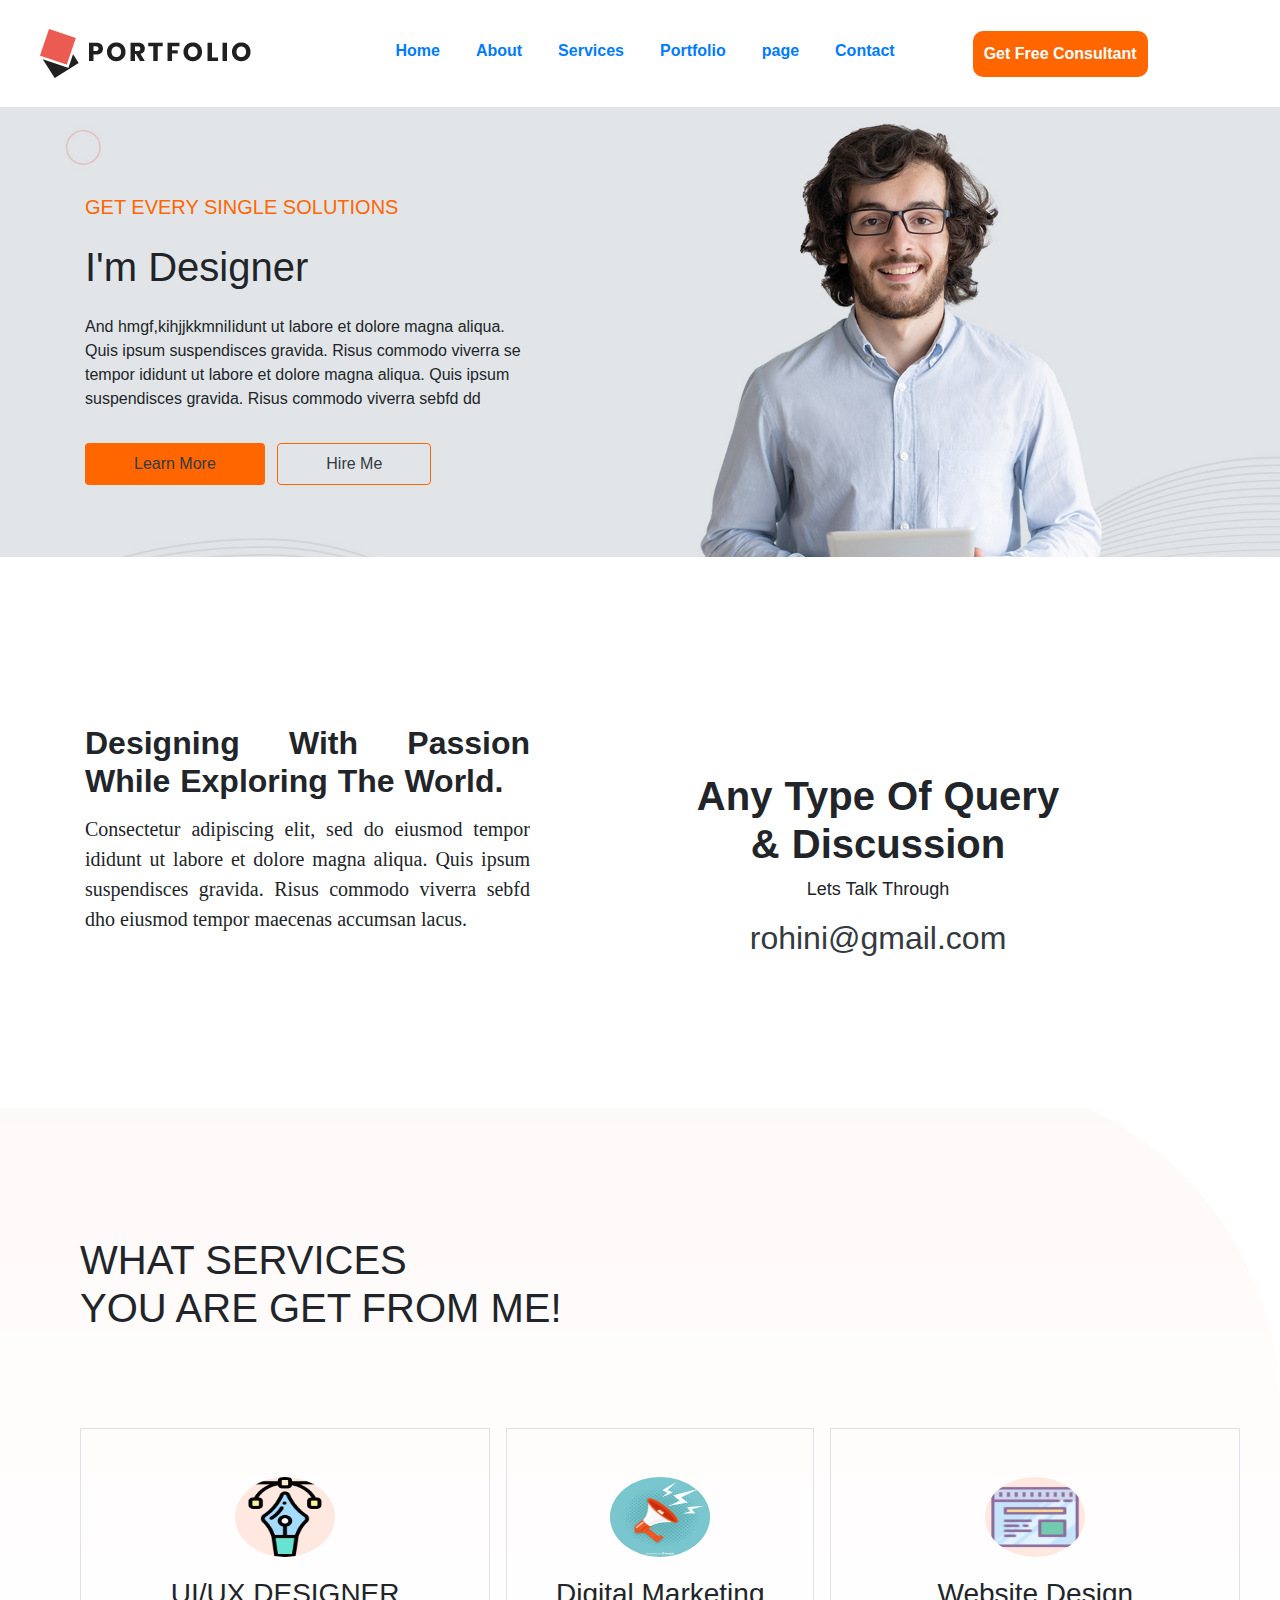
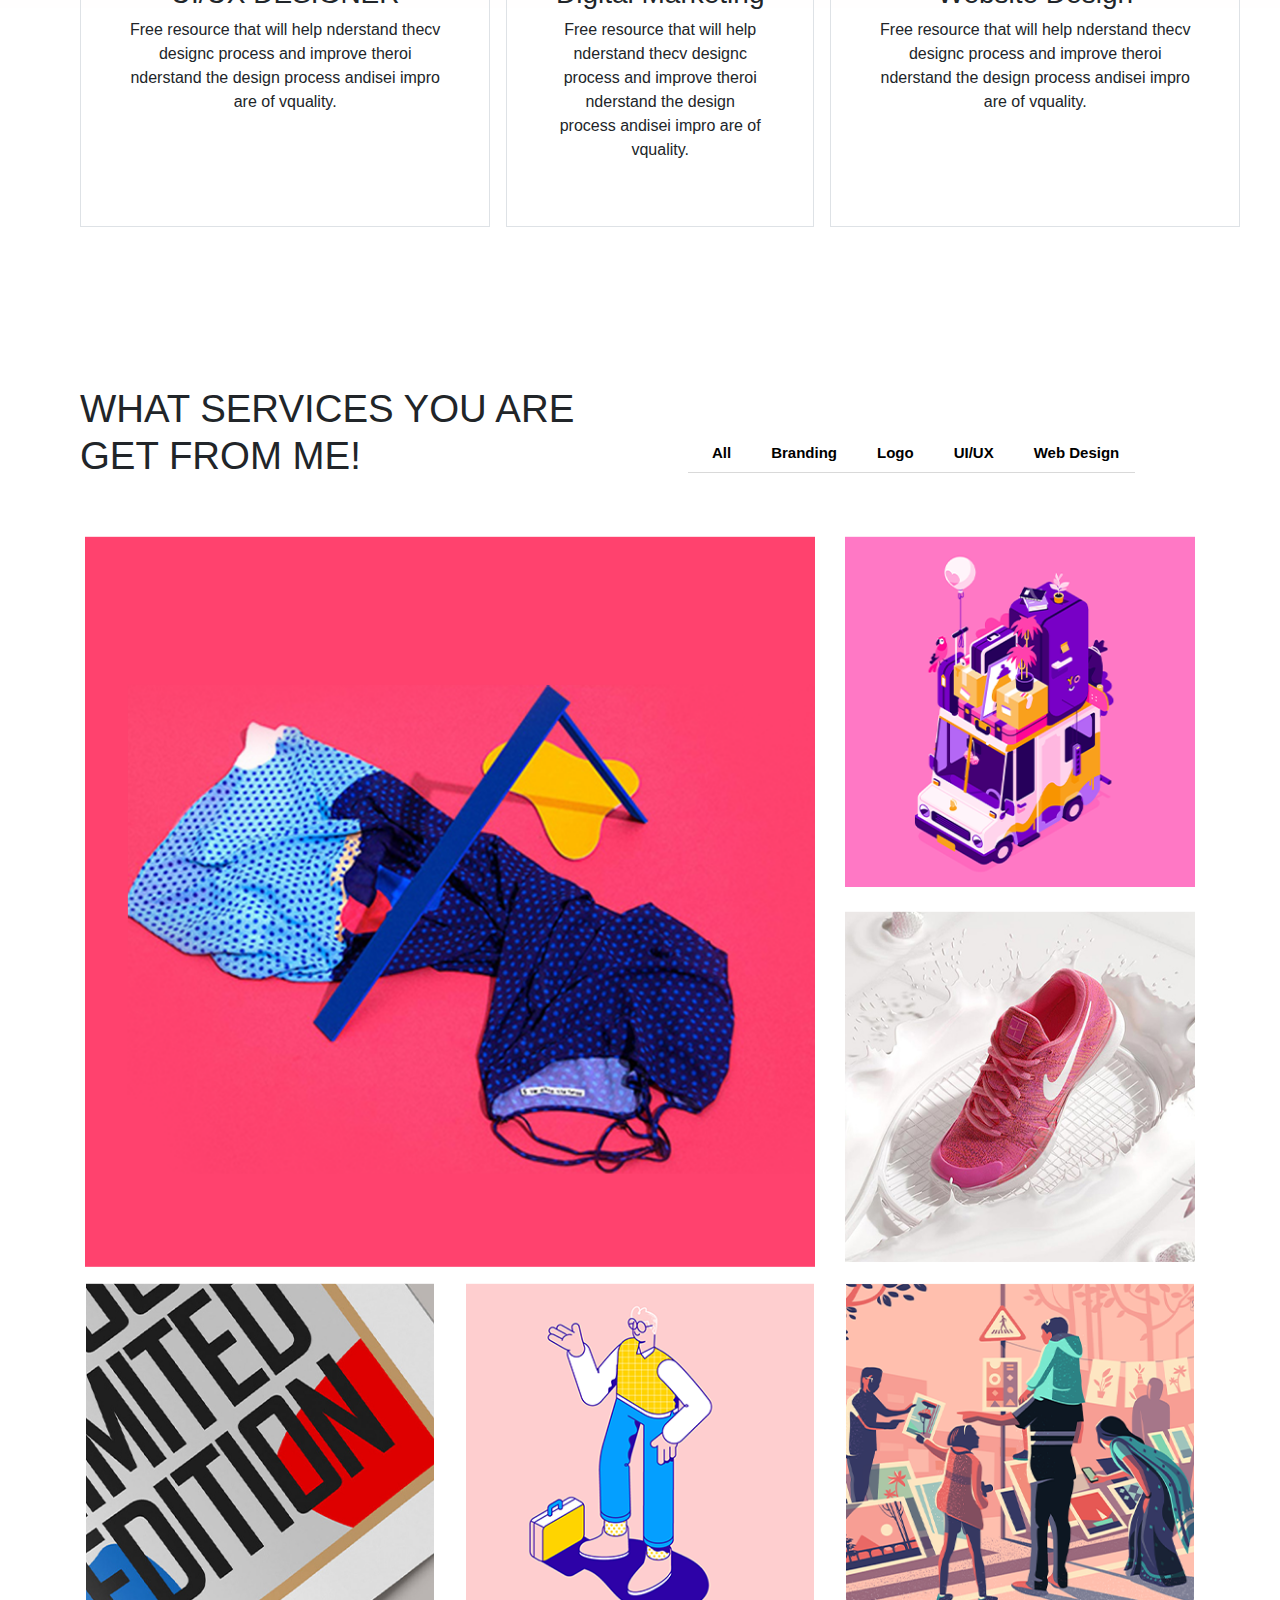
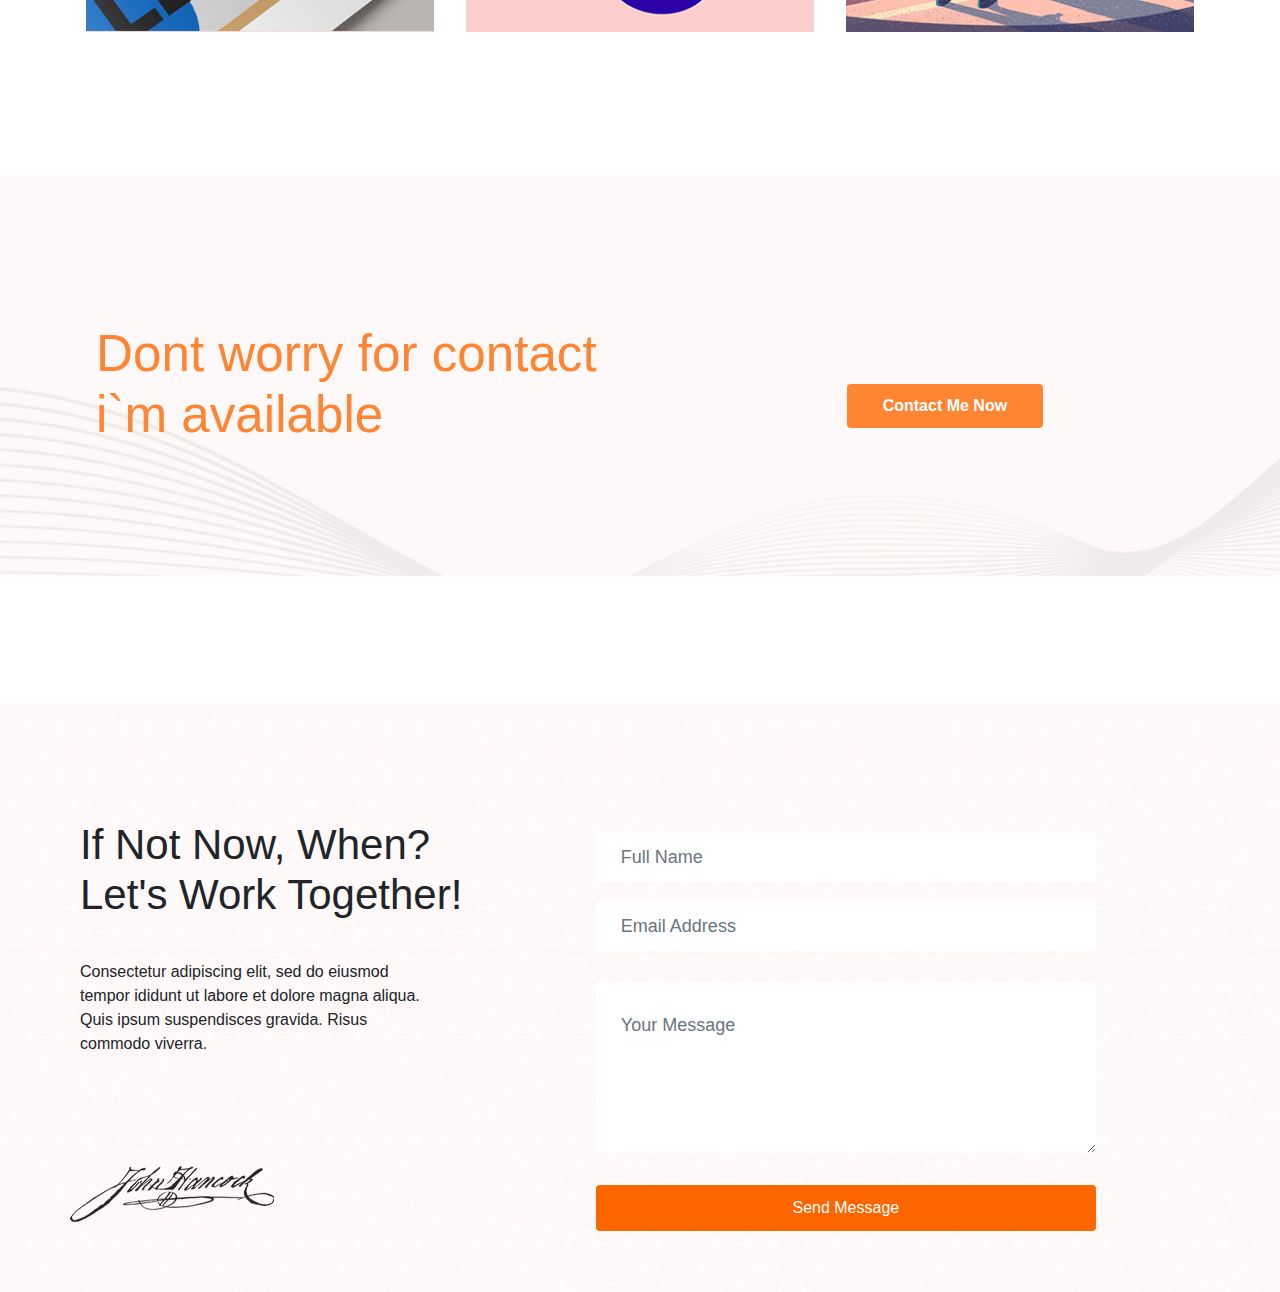
==== index.html @ 1566ff08 "Update index.html" ====
<!DOCTYPE html>
<html lang="en">
<head>
<title>My Template</title>
<link rel="shortcut icon" href="favicon.ico" sizes="32x32" type="image/x-icon" >
<link rel="stylesheet" type="text/css" href="css/home1.css">
<meta charset="utf-8">
  <meta name="viewport" content="width=device-width, initial-scale=1">
  <link rel="stylesheet" href="https://maxcdn.bootstrapcdn.com/bootstrap/4.5.0/css/bootstrap.min.css">
  <script src="https://ajax.googleapis.com/ajax/libs/jquery/3.5.1/jquery.min.js"></script>
  <script src="https://cdnjs.cloudflare.com/ajax/libs/popper.js/1.16.0/umd/popper.min.js"></script>
  <script src="https://maxcdn.bootstrapcdn.com/bootstrap/4.5.0/js/bootstrap.min.js"></script>
  
</head>
<body>

 <nav class="navbar navbar-expand-md ml-2 navbar-color" >
   <a class="navbar-brand" href="#">
    <img src="img/logo.png" class="img-fluid" ">
   </a>
   
  <button class="navbar-toggler ml-auto " type="button" data-toggle="collapse" data-target="#navbar">
        <span class="navbar-toggler-icon"></span>
  </button>
  <div class="collapse navbar-collapse justify-content-around" id="navbar">
    <ul class="navbar-nav ">
      <li class="nav-item">
         <a class="nav-link" href="index.html">Home</a>
      </li>
       <li class="nav-item">
         <a class="nav-link" href="about.html">About</a>
      </li>
       <li class="nav-item">
         <a class="nav-link" href="#">Services</a>
      </li>
       <li class="nav-item">
         <a class="nav-link" href="#">Portfolio</a>
      </li>
       <li class="nav-item dropdown">
         <a class="nav-link dropdown" id="data" data-toggle="dropdown" href="#">page</a>
         <div class="dropdown-menu" aria-labelledby="data2">
            <a class="dropdown-item" href="#">Blog</a>
            <a class="dropdown-item" href="#">Blog details</a>
            <a class="dropdown-item" href="#">Elements</a>
            <a class="dropdown-item" href="#">portfolio details</a>
           </div>
      </li>
       <li class="nav-item">
         <a class="nav-link" href="#">Contact</a>
      </li>
         <a href="#" class="btn" role="button" id="navbtn">Get Free Consultant</a>
    </ul>
  </div>
 </nav>



<div class="banner">
  <div class="container">
      <div class="row ">
       <div class="col-lg-5">
         <h5 class="mb-4 mt-4 text-animation">GET EVERY SINGLE SOLUTIONS</h5>
         <h1 class="mb-4 text-animation">I'm Designer</h1>
         <p class="text-animation">And hmgf,kihjjkkmniIidunt ut labore et dolore magna aliqua. Quis ipsum suspendisces gravida. Risus commodo viverra se tempor ididunt ut labore et dolore magna aliqua. Quis ipsum suspendisces gravida. Risus commodo viverra sebfd dd</p>
         <a href="#" class="btn text-dark animation-right pl-5 pr-5 pt-2 pb-2 mt-3"  id="button1">Learn More</a>
         <a href="#" class="btn  text-dark animation-left pl-5 pr-5 pt-2 pb-2 ml-2 mt-3" role="button" id="button2">Hire Me</a>
      </div>
     </div>
  </div>
</div>


<div class="container">
<div class="row imagenext">
 <div class="col-md-5 text-center "  id="row1right">
  <h2>Designing With Passion While  Exploring The World.</h2>
  <p>Consectetur adipiscing elit, sed do eiusmod tempor ididunt ut labore et dolore magna aliqua. Quis ipsum suspendisces gravida. Risus commodo viverra sebfd dho   eiusmod tempor maecenas accumsan lacus.<br><br>
  </p>
 </div>
 <div class="col-md-6 text-center ml-5 mt-5 " id="row2right">
 <h1 class="text-center">Any Type Of Query <br>& Discussion</h1>
 <p style="font-size:18px;">Lets Talk Through</p>
 <a href="#" style="text-decoration:none"> <h2 class="text-dark">rohini@gmail.com</h2></a>
 </div>
</div>
</div>


<div class="banner2">
<div class="row">
 <div class="col-md-12">
  <h1> WHAT SERVICES <br>YOU ARE GET FROM ME! </h1>
 </div>
</div>
<div class="row" id="element">
  <div class="col-lg-4 col-md-4 mt-4 p-5 ml-3 mt-2 elecol1 border text-center">
   <img src="vector.png" style="height:80px;width:100px;margin-bottom:20px;background-color:#ffe8df;border-radius:50%;">
   <h3>UI/UX DESIGNER</h3>
   <p>Free resource that will help nderstand thecv designc process and improve theroi nderstand the design process andisei impro are of vquality.</p>
  </div>
  <div class="col-lg-3 col-md-4 mt-4 p-5 ml-3 mt-2 elecol2 border  text-center">
    <img src="2334593.jpg" style="height:80px;width:100px;margin-bottom:20px;background-color:#ffe8df;border-radius:50%;">
   <h3>Digital Marketing</h3>
   <p>Free resource that will help nderstand thecv designc process and improve theroi nderstand the design process andisei impro are of vquality. </p>
  </div>
  <div class="col-lg-4 col-md-4 mt-4 p-5 ml-3 mt-2 elecol3 text-center  border">
    <img src="icons8-web-design-64.png" style="height:80px;width:100px;margin-bottom:20px;background-color:#ffe8df;border-radius:50%;">
    <h3>Website Design</h3>
    <p>Free resource that will help nderstand thecv designc process and improve theroi nderstand the design process andisei impro are of vquality.</p>
  </div>
 </div>



<div class="row" id="list">
 <div class="col-lg-6 col-md-12 col-sm-12 ">
  <h1 style="font-size:3vw"> WHAT SERVICES YOU ARE GET FROM ME! </h1>
 </div>
 <div class="col-lg-6 col-md-12 col-sm-12 text-center pl-5" id="list1">
  <ul class="nav"  role="tablist">
  <li class="nav-item navitem2">
    <a class="nav-link navlink2 active" data-toggle="tab" href="#all">All</a>
  </li>
  <li class="nav-item navitem2">
    <a class="nav-link navlink2" data-toggle="tab" href="#branding">Branding</a>
  </li>
  <li class="nav-item navitem2">
    <a class="nav-link navlink2" data-toggle="tab" href="#log">Logo</a>
  </li>
  <li class="nav-item navitem2">
    <a class="nav-link navlink2" data-toggle="tab" href="#uiux">UI/UX</a>
  </li>
  <li class="nav-item navitem2">
    <a class="nav-link navlink2" data-toggle="tab" href="#webdesign">Web Design</a>
  </li>
</ul>
 </div>
</div>


<!-- Tab panes -->

 <div class="tab-content" id="list2">
<!-- all ------>
    <div id="all" class="container tab-pane active"><br>
      <div class="row">
        <div class="col-md-8">
          <img src="img/services1.png" class="img-fluid" style="width:100%;">
        </div>
        <div class="col-md-4 ">
          <div class="row">
            <div class="col-md-12">
               <img class="img-fluid" src="img/services2.png" style="width:100%;">
            </div>
          </div>
         <div class="row mt-4">
           <div class="col-md-12">
             <img class="img-fluid" src="img/services3.png" style="width:100%;">
           </div>
         </div>
        </div>
       </div>
       <div class="row">
         <div class="col-md-4 p-3">
            <img class="img-fluid" src="img/services4.png" style="width:100%;">
         </div>
         <div class="col-md-4 p-3">
            <img class="img-fluid" src="img/services5.png" style="width:100%;">
         </div>
         <div class="col-md-4 p-3">
            <img class="img-fluid" src="img/services6.png" style="width:100%;">
         </div>
       </div>
    </div>
 <!----- branding ----->
  <div id="branding" class="container tab-pane fade"><br>
      <div class="row">
        <div class="col-md-8">
        <img src="img/services6.png" class="img-fluid" style="width:100%;">
        </div>
        <div class="col-md-4 ">
          <div class="row">
            <div class="col-md-12">
               <img class="img-fluid" src="img/services2.png" style="width:100%;">
            </div>
          </div>
         <div class="row mt-4">
           <div class="col-md-12">
             <img class="img-fluid" src="img/services3.png" style="width:100%;">
           </div>
         </div>
        </div>
       </div>
       <div class="row">
         <div class="col-md-4 p-3">
            <img class="img-fluid" src="img/services4.png" style="width:100%;">
         </div>
         <div class="col-md-4 p-3">
            <img class="img-fluid" src="img/services5.png" style="width:100%;">
         </div>
         <div class="col-md-4 p-3">
            <img class="img-fluid" src="img/services1.png" style="width:100%;">
         </div>
       </div>
    </div>
  <!----- logo ----->  
    <div id="log" class="container tab-pane fade"><br>
      <div class="row">
        <div class="col-md-8">
        <img src="img/services2.png" class="img-fluid" style="width:100%;">
        </div>
        <div class="col-md-4 ">
          <div class="row">
            <div class="col-md-12">
               <img class="img-fluid" src="img/services1.png" style="width:100%;">
            </div>
          </div>
         <div class="row mt-4">
           <div class="col-md-12">
             <img class="img-fluid" src="img/services3.png" style="width:100%;">
           </div>
         </div>
        </div>
       </div>
       <div class="row">
         <div class="col-md-4 p-3">
            <img class="img-fluid" src="img/services4.png" style="width:100%;">
         </div>
         <div class="col-md-4 p-3">
            <img class="img-fluid" src="img/services5.png" style="width:100%;">
         </div>
         <div class="col-md-4 p-3">
            <img class="img-fluid" src="img/services6.png" style="width:100%;">
         </div>
       </div>
    </div>
  <!----- ui/ux ----->  
    <div id="uiux" class="container tab-pane fade"><br>
      <div class="row">
        <div class="col-md-8">
        <img src="img/services4.png" class="img-fluid" style="width:100%;">
        </div>
        <div class="col-md-4 ">
          <div class="row">
            <div class="col-md-12">
               <img class="img-fluid" src="img/services2.png" style="width:100%;">
            </div>
          </div>
         <div class="row mt-4">
           <div class="col-md-12">
             <img class="img-fluid" src="img/services3.png" style="width:100%;">
           </div>
         </div>
        </div>
       </div>
       <div class="row">
         <div class="col-md-4 p-3">
            <img class="img-fluid" src="img/services1.png" style="width:100%;">
         </div>
         <div class="col-md-4 p-3">
            <img class="img-fluid" src="img/services5.png" style="width:100%;">
         </div>
         <div class="col-md-4 p-3">
            <img class="img-fluid" src="img/services6.png" style="width:100%;">
         </div>
       </div>
    </div>       
  <!-------- web design --------->
    <div id="webdesign" class="container tab-pane fade"><br>
      <div class="row">
        <div class="col-md-8">
        <img src="img/services2.png" class="img-fluid" style="width:100%;">
        </div>
        <div class="col-md-4 ">
          <div class="row">
            <div class="col-md-12">
               <img class="img-fluid" src="img/services1.png" style="width:100%;">
            </div>
          </div>
         <div class="row mt-4">
           <div class="col-md-12">
             <img class="img-fluid" src="img/services3.png" style="width:100%;">
           </div>
         </div>
        </div>
       </div>
       <div class="row">
         <div class="col-md-4 p-3">
            <img class="img-fluid" src="img/services4.png" style="width:100%;">
         </div>
         <div class="col-md-4 p-3">
            <img class="img-fluid" src="img/services5.png" style="width:100%;">
         </div>
         <div class="col-md-4 p-3">
            <img class="img-fluid" src="img/services6.png" style="width:100%;">
         </div>
       </div>
    </div>
</div>

<!---------- banner3 ------>
<div class="banner3">
 <div class="row">
  <div class="col-md-6 ml-3">
    <h1 style="font-size:4vw" id="banner3text">Dont worry for contact i`m available</h1>
  </div>
  <div class="col-md-5 ml-3 text-center" >
   <a href="#" class="btn" id="banner3button">Contact Me Now</a>
 </div>
</div>
</div>

 

<!---------- banner4 ------>
<div class="banner4 img-fluid">
 <div class="row">
   <div class="col-xl-5 col-lg-6 col-md-6 col1 ">
     <h1>If Not Now, When? Let's Work Together!</h1>
     <p>Consectetur adipiscing elit, sed do eiusmod tempor ididunt ut labore et dolore magna aliqua. Quis ipsum suspendisces gravida. Risus commodo viverra.</p>
     <img src="img/sin.png">
   </div>
   <div class="col-xl-6 col-lg-4 col-md-4 col2">
        <input type="text" class="form-control shadow-none" placeholder="Full Name">
        <input type="text" class="form-control shadow-none" placeholder="Email Address">
        <textarea class="form-control shadow-none" rows="5" placeholder="Your Message" id="comment"></textarea>
        <a href="#" class="btn">Send Message</a>
        
   </div>
 </div>
</div>








</body>
</html>
---- css/home1.css ----
body, html {
  height: 100%;
  margin: 0;
  font-family:"Rubik",sans-serif;
}

#logo
{
 color:#000a2d;
 font-size:25px;
}
nav.navbar.navbar-expand-md.ml-2.navbar-color {
    padding: 1.5rem 2rem ;
}
.navbar-item a
{
  color:#000a2d;
  font-size:16px; 
}
.navbar-item a:hover
{

 color:red;
 font-size:18px;
}
.custom-toggler.navbar-toggler 
{ 
  border-color: #ff9900; 
} 

          

.navbar-item:hover .dropdown-menu
{ 
 display:block;
}
.navbar-nav li
{
 margin-left:20px;
 font-weight:bold;
}
#navbtn
{
 background-color:#ff6600;
 margin-left:70px;
 color:white;
 font-weight:bold;
 border-radius:10px;
 padding:10px;
}
#imgcenter
{
 width:100%;
 height:380px;
}
@media  screen and (max-width:1200px)
{
#navbtn
{
 display:none;
}
}


.banner 
{
  background-image:url("../img/h1_hero.jpg");
  height: 450px;
  background-position: center;
  background-size: cover;
  position: relative;
  padding-top:5%;
  
}

.text-animation {
  position:relative;
  animation-name: animation;
  animation-duration: 1s;
 
}
.banner h5
{
 color:#ff6600;
 font-weight:light;
}
@keyframes animation { 
  from{ bottom:-150px; opacity:0 } 
  to{ bottom:0; opacity:1 }
}
.animation-right
{
 position:relative;
 animation-name:right;
 animation-duration:1s;
}
@keyframes right { 
  from{ left:-150px; opacity:0 } 
  to{ left:0; opacity:1 }
}
.animation-left
{
 
 position:relative;
 animation-name:left;
 animation-duration:1s;
}
@keyframes left
{
 from{ right:-150px; opacity:0 } 
  to{ right:0; opacity:1 }
}
#button1
{
 background-color:#ff6600;
}
#button2
{ 
 border:1px solid #ff6600;
 z-index:1;
}
#button2:before
{
 content:"";
 position:absolute;
 right:0;
 top:0;
 background-color:#ff6600;
 height:100%;
 width:0px;
 z-index:-1;
 transition:.1s linear;
}
#button2:hover::before
{
 width:100%;
}
.imagenext
{
  margin-top:15%;
}
#row1right h2
{
 font-weight:700;
 text-align: justify;
 word-spacing:1px;
 
}
#row1right p
{
 margin-top:3%;
 font-family:"Rufina",serif;
 font-weight:lighter;
 text-align: justify;
 font-size:20px;
}
#row2right h1
{
 
 font-weight:bold;
 text-align: justify;
 word-spacing:1px;
}
.banner2
{
  background-image:url(../img/shape1.png);
  background-repeat:no-repeat;
  height:500px;
  margin-top:10%; 
  padding-top:5%;
  position:relative;
  background-position:center;
  background-size:cover;

}
@media  screen and (max-width:760px)
{
#feedbacktext
{
 font-size:2rem;
}
}
.banner2 h1
{
 margin-top:5%;
 margin-left:80px;
 }

#element
{
  margin-top:5%;
  margin-left:5%;
}
.elecol1,.elecol2,.elecol3
{
 z-index:1;
 transition:.1s ease-in;
}
.elecol1:before,.elecol2:before,.elecol3:before
{
 content:"";
 position:absolute;
 height:0px;
 width:100%;
 z-index:-1;
 left:0;
 bottom:0;
 background-color:#ffe8df;
 transition:.3s ease-in;
}
.elecol1:hover:before,.elecol2:hover:before,.elecol3:hover:before
{
 height:100%;
}
#list
{
 margin-top:10%;
}
#list h1
{
 margin-left:80px;
}
#list1
{
 margin-top:6%;
}
#list2
{
 margin-top:2%;
}
.navitem2
{
 border-bottom:1px solid #d9d9d9;
}
@media screen and (max-width:990)
{
 .navitem2
 {
   margin-left:3%;
 }
}
.navlink2
{
 color:black;
 font-weight:bold;
 font-size:15px;
 text-decoration:none;
 margin-left:8px;
}
.navlink2:hover
{
 border-bottom:3px solid red;
}
.banner3
{
 background-image:url(../img/section_bg02.jpg);
 width:100%;
 height:400px;
 background-position:center;
 background-size:cover;
 background-repeat:no-repeat; 
 margin-top:10%;
 padding-top:9%;
}
#banner3text
{
 color:#ff8533;
}
#banner3button
{
  color:white;
  font-weight:bold;
  padding:9px 35px;
  background-color:#ff8533;
  margin-top:18%;
}
.banner4
{
 background-image:url(../img/section_bg04.jpg);
 width:100%;
 height:700px;
 background-position:center;
 background-size:cover;
 background-repeat:no-repeat; 
 margin-top:10%;
 padding-top:7%;

}
.banner4 h1
{
 font-size:42px;
}
.banner4 p
{
 margin:40px 80px;
}
.banner4 img
{
 margin:70px 70px;
}
.col2
{
  margin:20px 50px;
}
input[type=text] {
  border: none;
  background-color: none;
  outline: 0;
  font-size: 18px;
  width: 500px;
  height: 50px;
  margin-top:3%;
  padding-left:25px;
}

#comment 
{ 
    border: none; 
    border-color:none; 
    outline:0;
    margin-top:5%; 
    font-size:18px; 
    padding-top:30px;
    padding-left:25px;  
    width: 500px;    
}
.col2 a
{
 margin-top:5%;
 background-color:#ff6600;
 padding:10px 30px;
 width:500px;
 color: #ffffff;
}
@media screen and (max-width:1194px) 
{
 input[type=text] 
 {
  width: 350px;   
 }
 #comment 
  { 
    width: 350px;    
  }
  .col2 a
  {
   width: 350px;    
  }

}
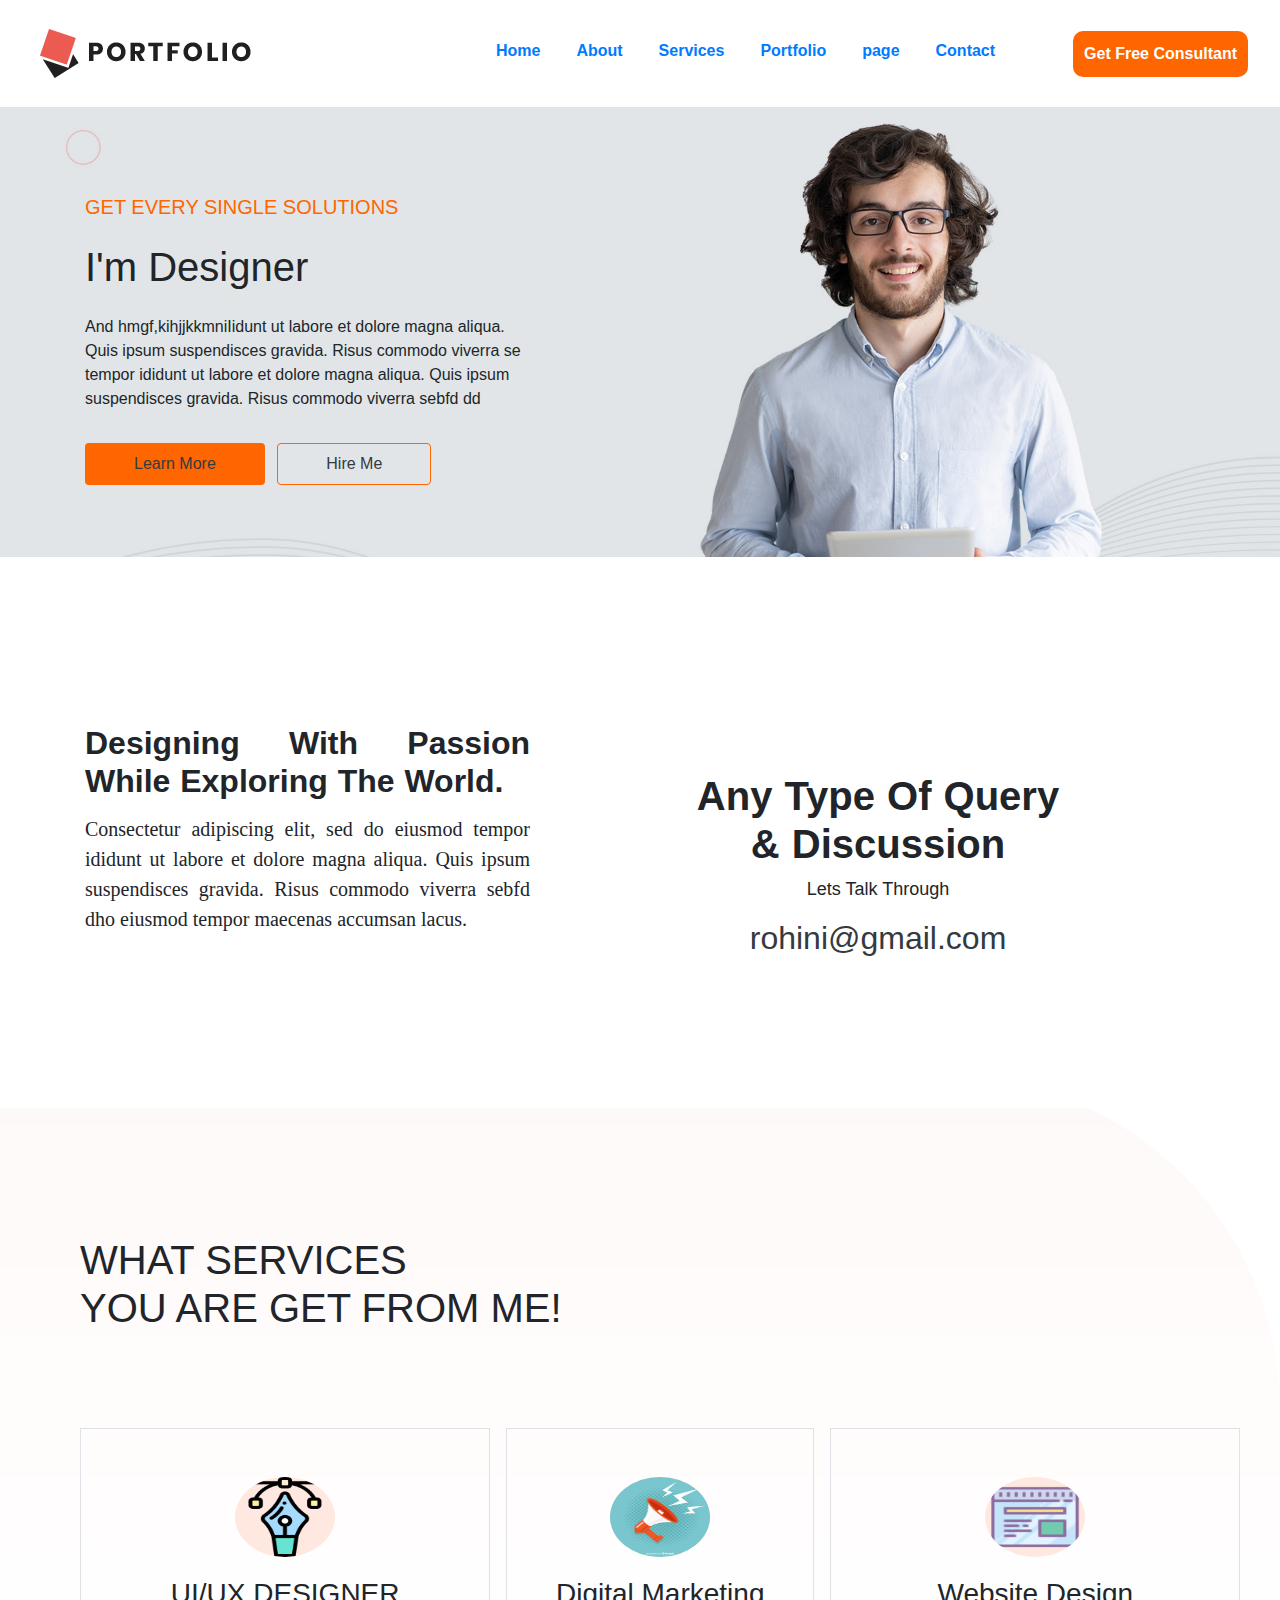
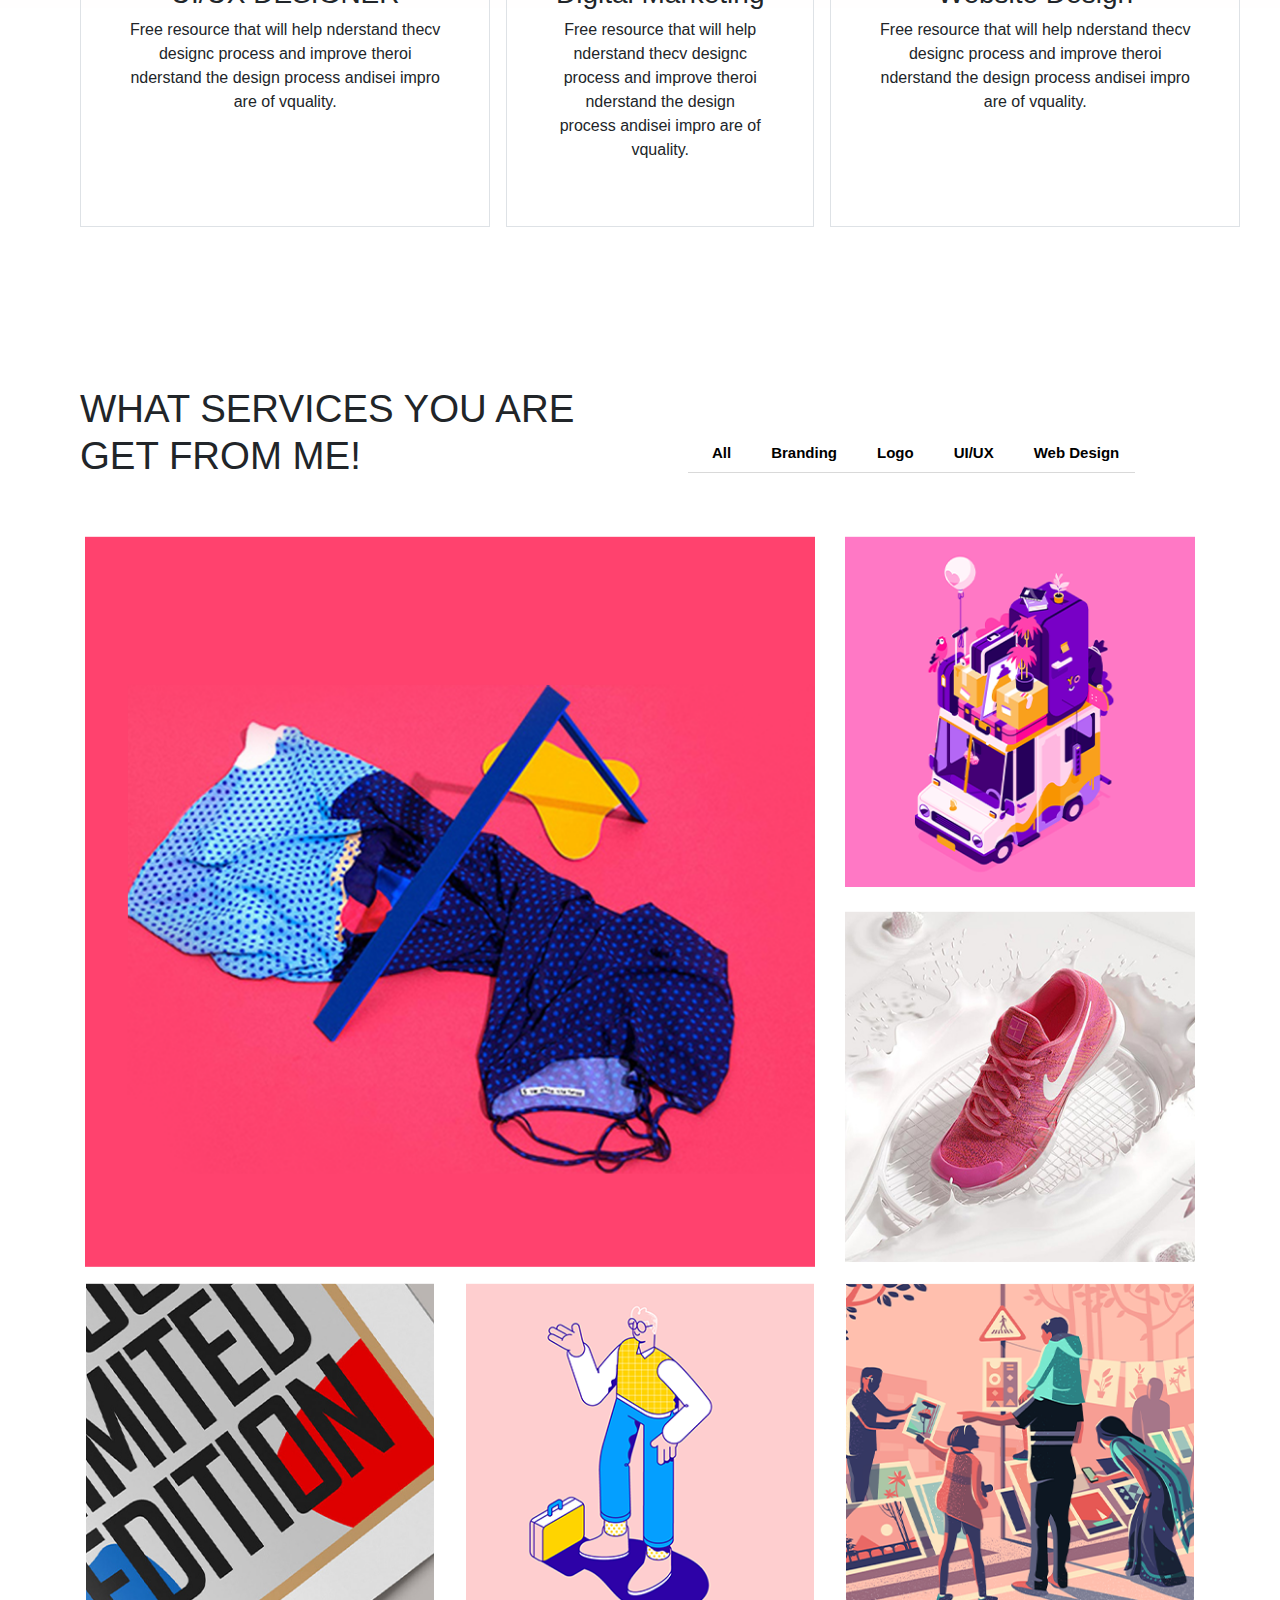
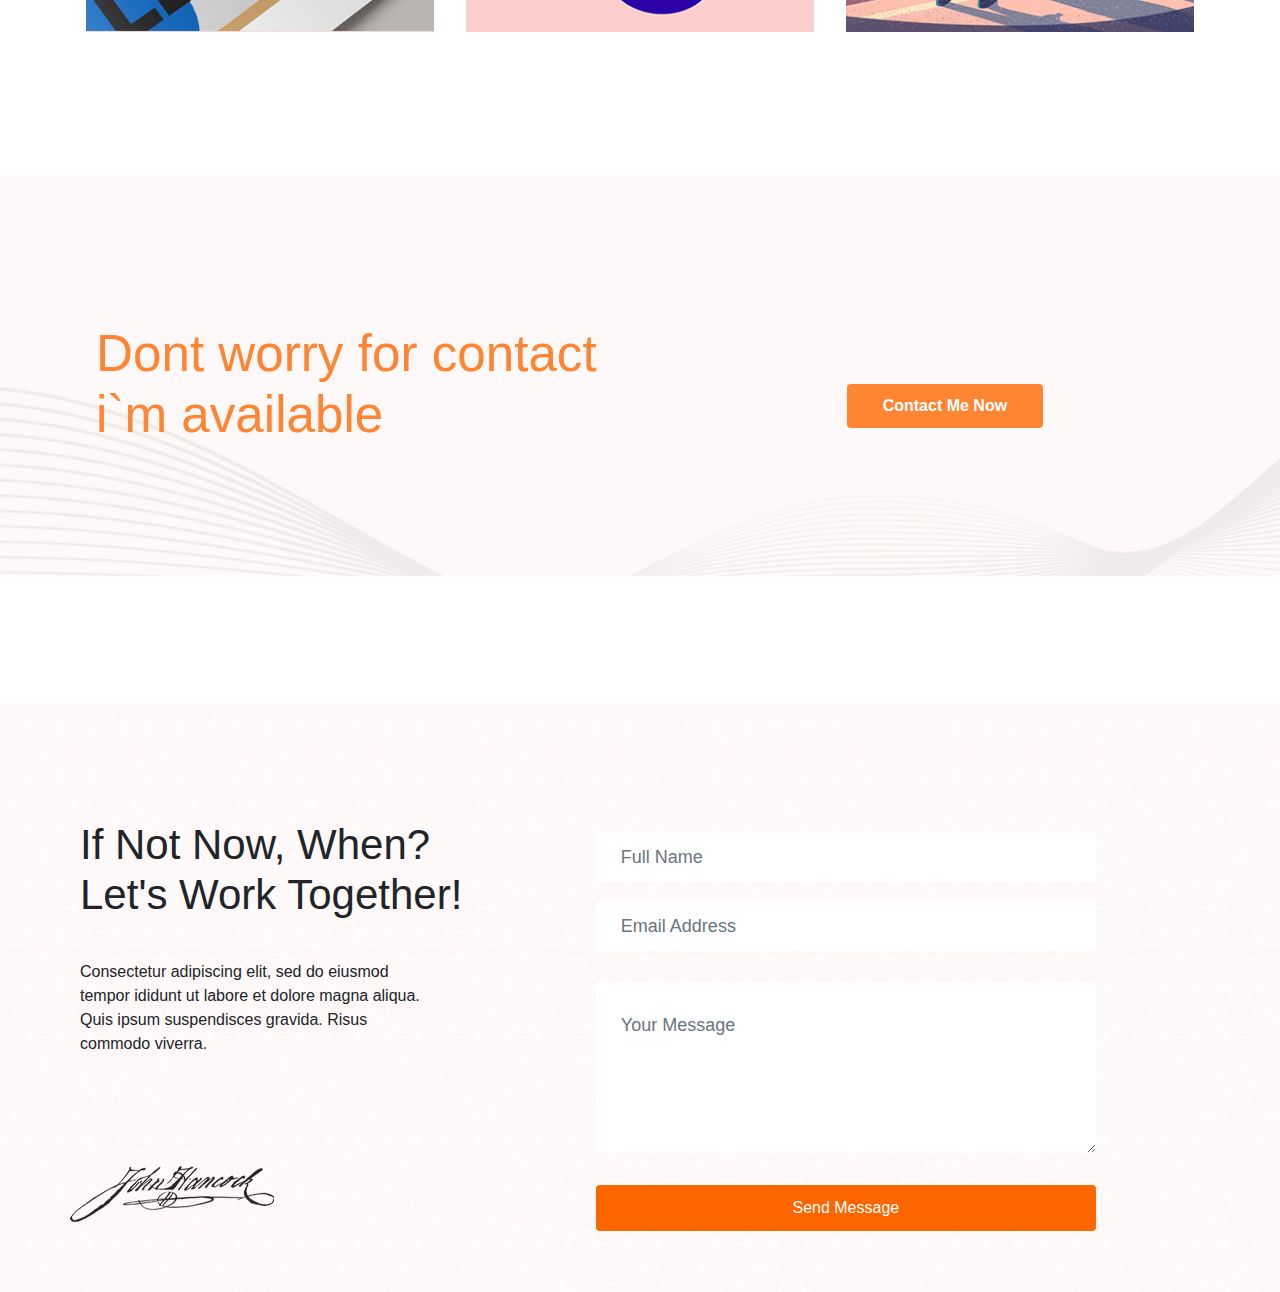
==== commit cb94518b: "Update index.html" ====
--- a/index.html
+++ b/index.html
@@ -16,13 +16,13 @@
 
  <nav class="navbar navbar-expand-md ml-2 navbar-color" >
    <a class="navbar-brand" href="#">
-    <img src="img/logo.png" class="img-fluid" ">
+    <img src="img/logo.png" class="img-fluid" >
    </a>
    
   <button class="navbar-toggler ml-auto " type="button" data-toggle="collapse" data-target="#navbar">
         <span class="navbar-toggler-icon"></span>
   </button>
-  <div class="collapse navbar-collapse justify-content-around" id="navbar">
+  <div class="collapse navbar-collapse justify-content-end" id="navbar">
     <ul class="navbar-nav ">
       <li class="nav-item">
          <a class="nav-link" href="index.html">Home</a>
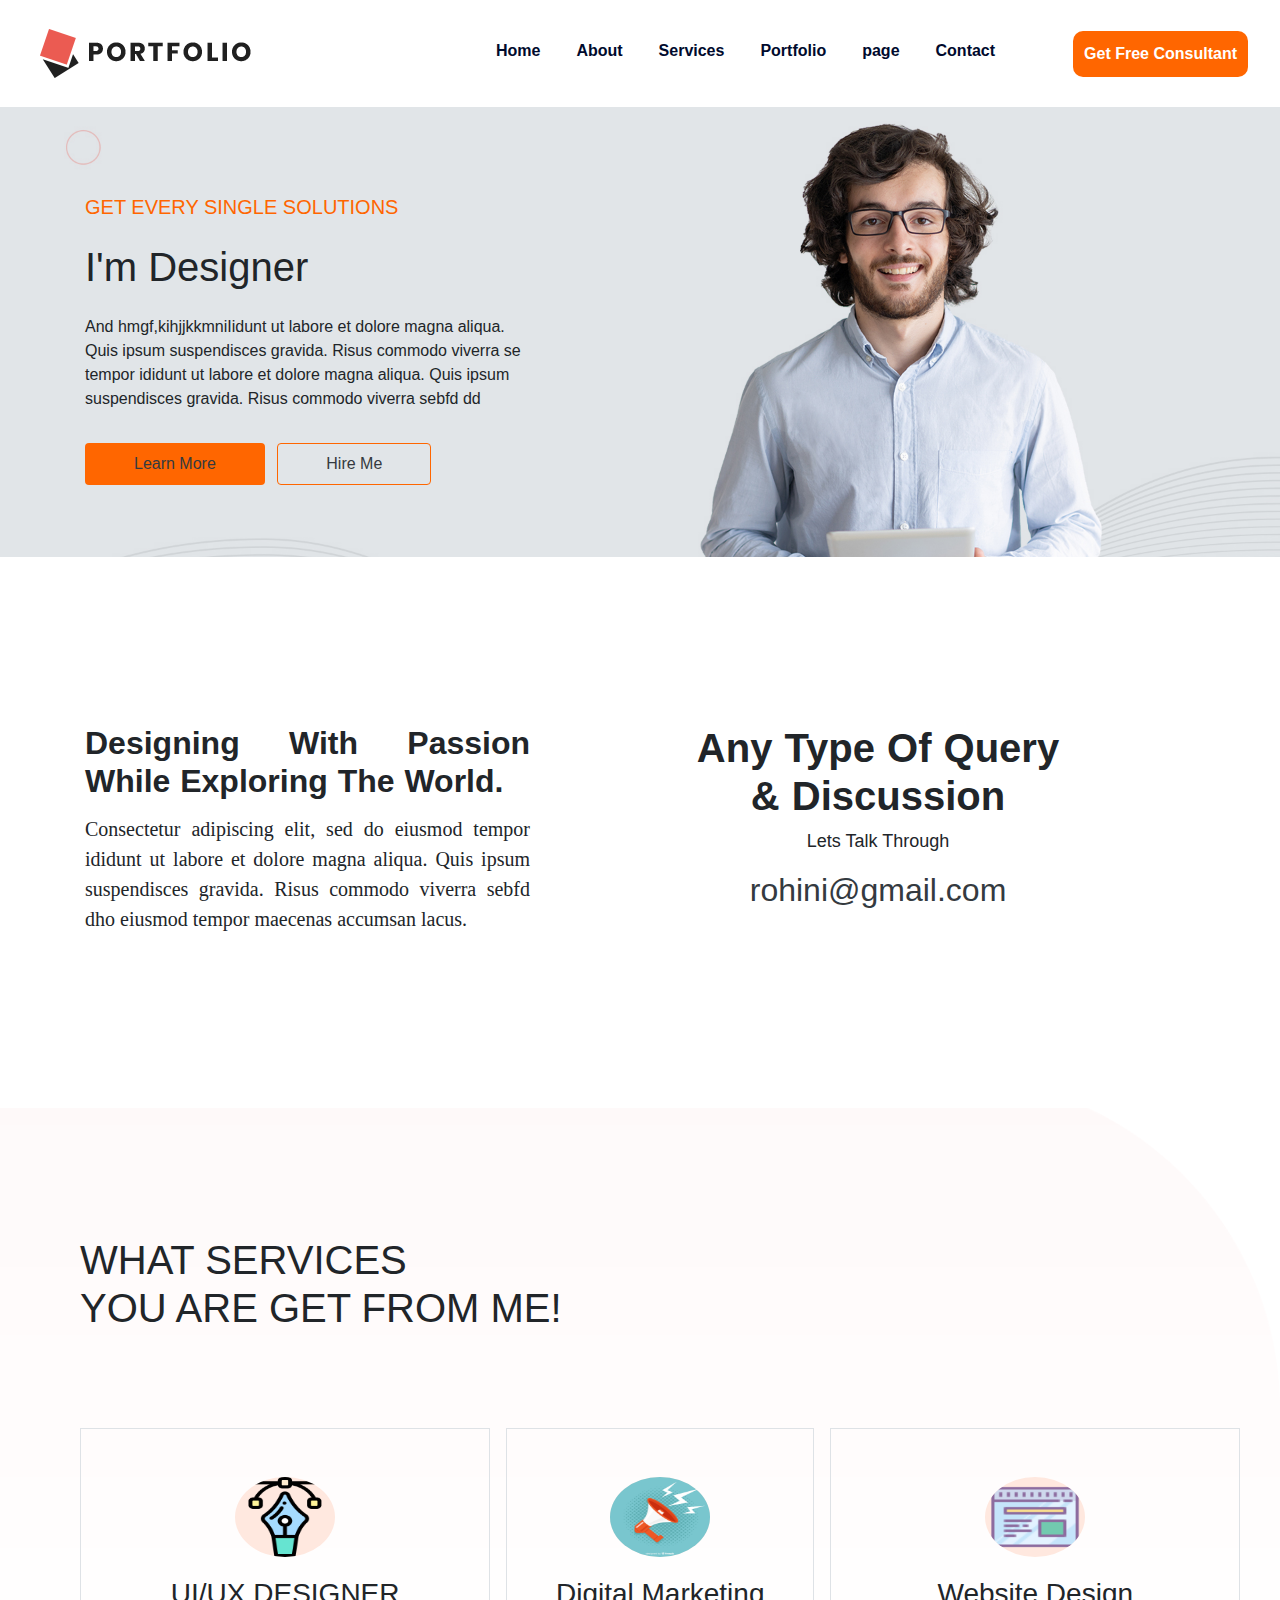
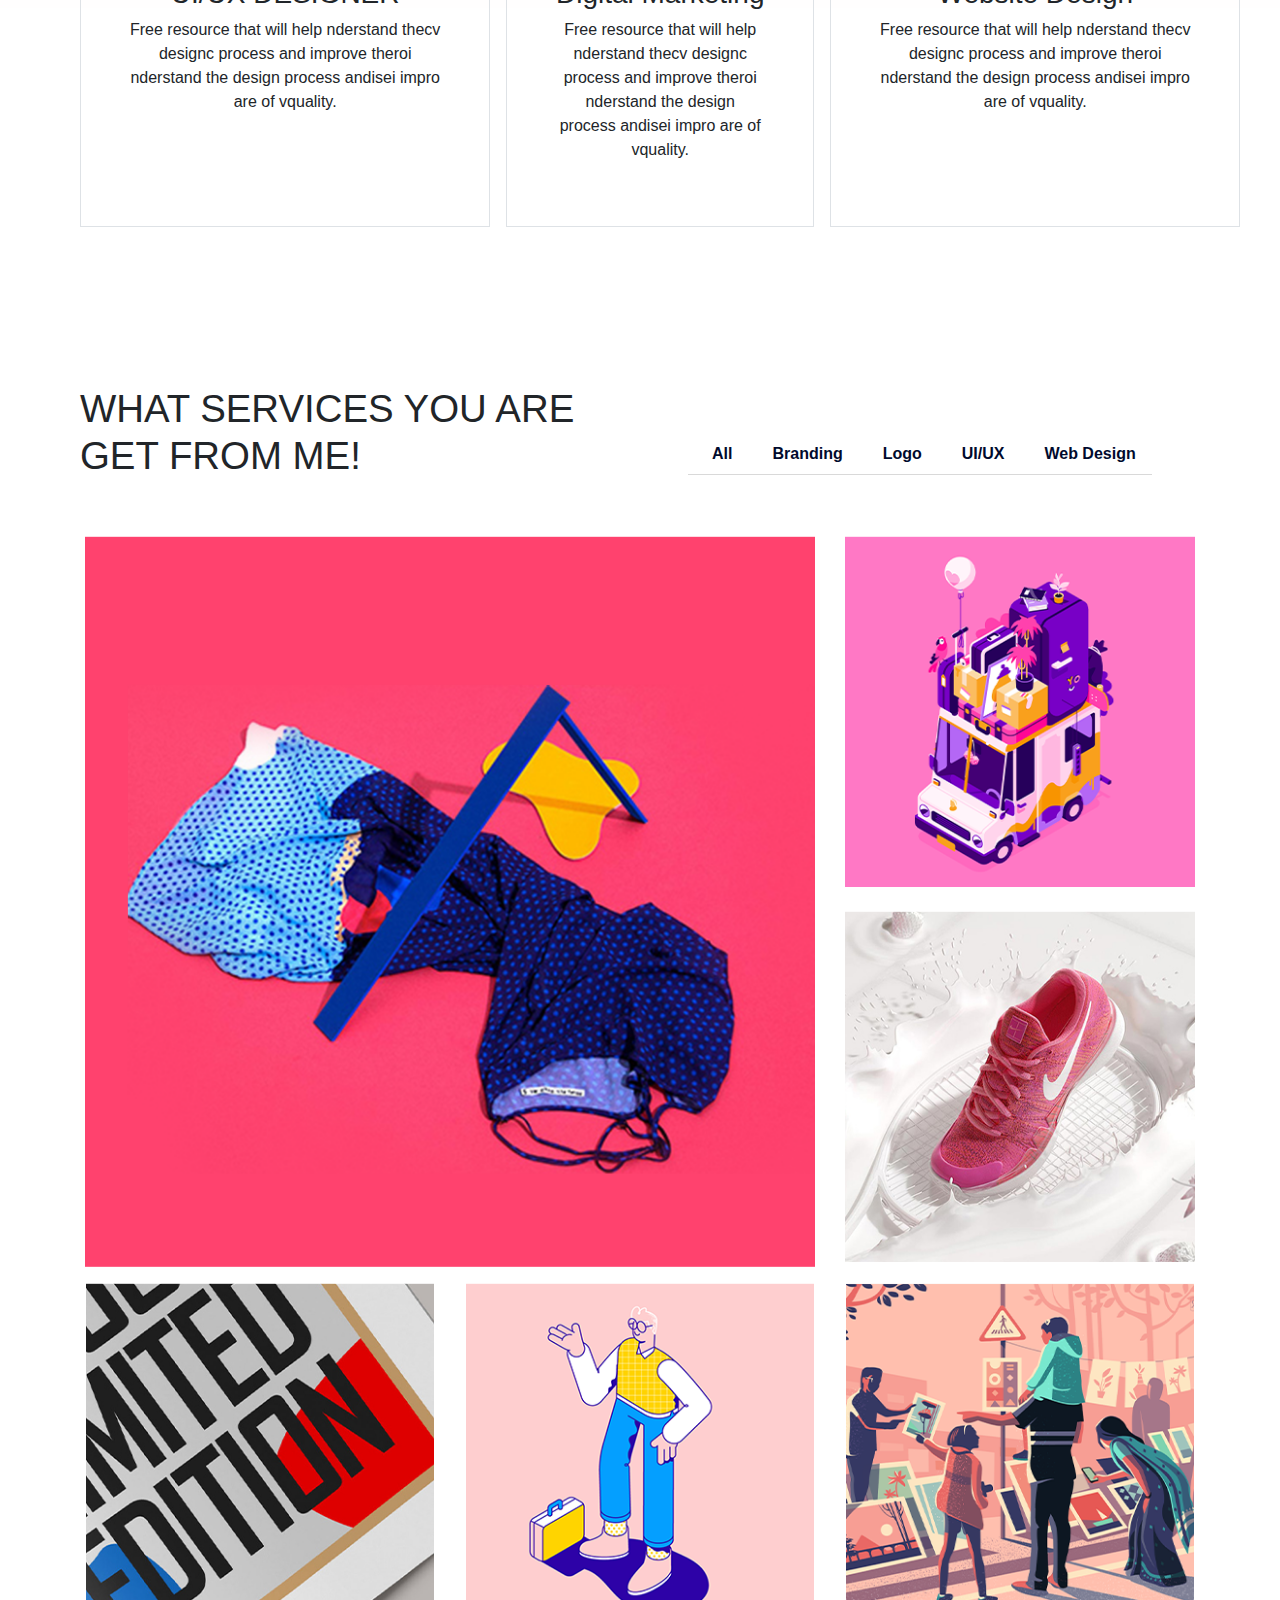
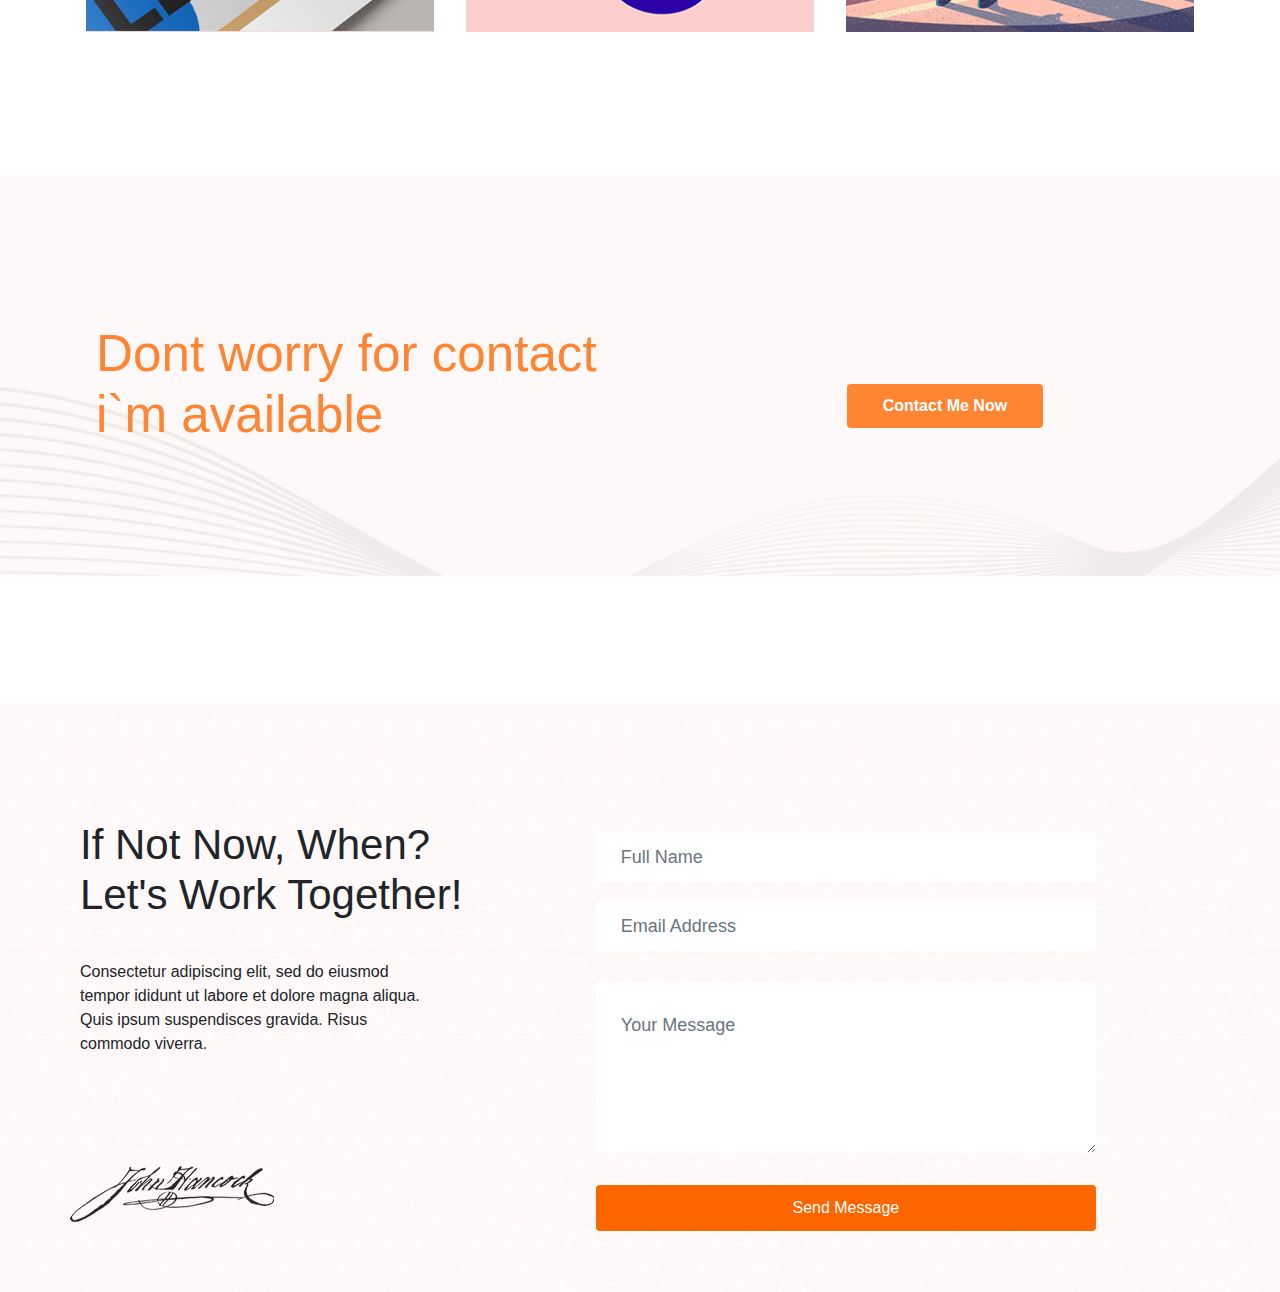
==== commit e18fa37c: "Update index.html" ====
--- a/index.html
+++ b/index.html
@@ -77,10 +77,10 @@
   <p>Consectetur adipiscing elit, sed do eiusmod tempor ididunt ut labore et dolore magna aliqua. Quis ipsum suspendisces gravida. Risus commodo viverra sebfd dho   eiusmod tempor maecenas accumsan lacus.<br><br>
   </p>
  </div>
- <div class="col-md-6 text-center ml-5 mt-5 " id="row2right">
+ <div class="col-md-6 text-center ml-5  " id="row2right">
  <h1 class="text-center">Any Type Of Query <br>& Discussion</h1>
  <p style="font-size:18px;">Lets Talk Through</p>
- <a href="#" style="text-decoration:none"> <h2 class="text-dark">rohini@gmail.com</h2></a>
+ <a href="#" > <h2 class="text-dark">rohini@gmail.com</h2></a>
  </div>
 </div>
 </div>
--- a/css/home1.css
+++ b/css/home1.css
@@ -12,12 +12,12 @@
 nav.navbar.navbar-expand-md.ml-2.navbar-color {
     padding: 1.5rem 2rem ;
 }
-.navbar-item a
+.nav-item a
 {
   color:#000a2d;
   font-size:16px; 
 }
-.navbar-item a:hover
+.nav-item a:hover
 {
 
  color:red;
@@ -30,7 +30,7 @@
 
           
 
-.navbar-item:hover .dropdown-menu
+.nav-item:hover .dropdown-menu
 { 
  display:block;
 }
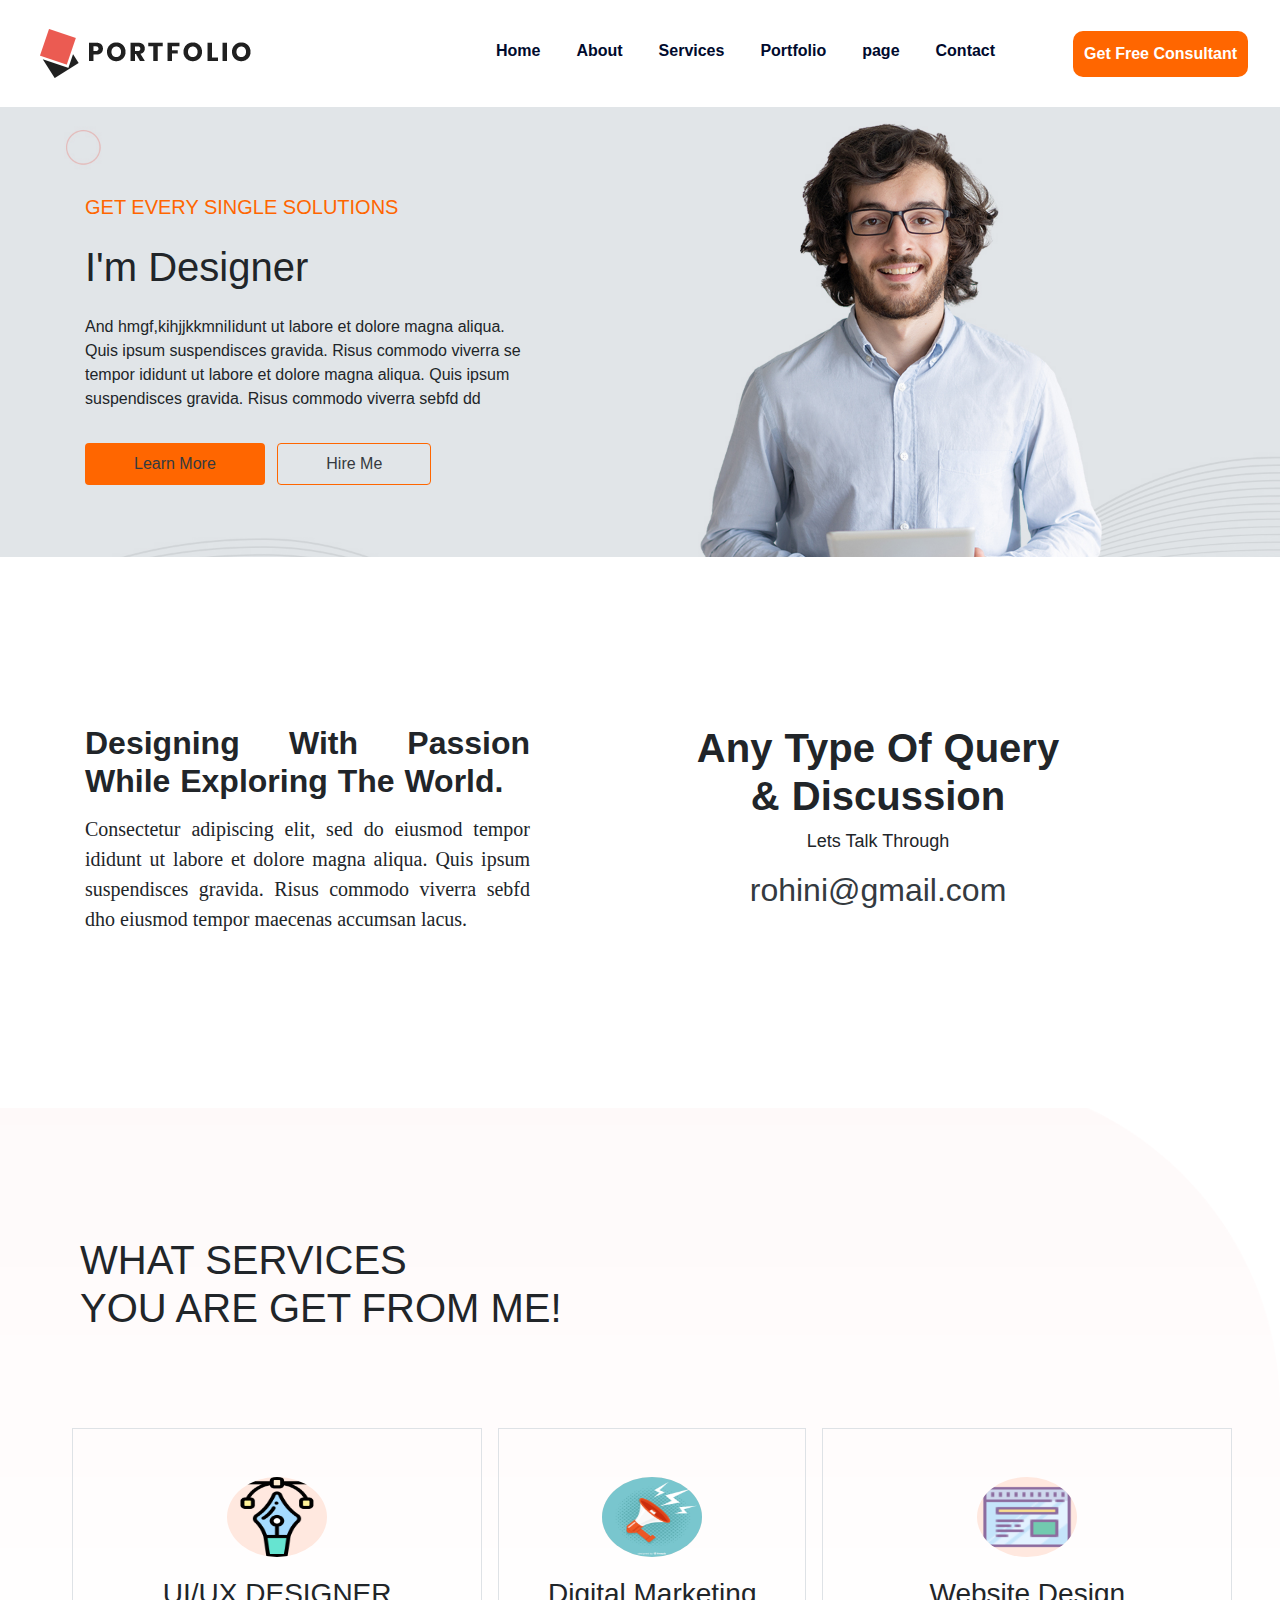
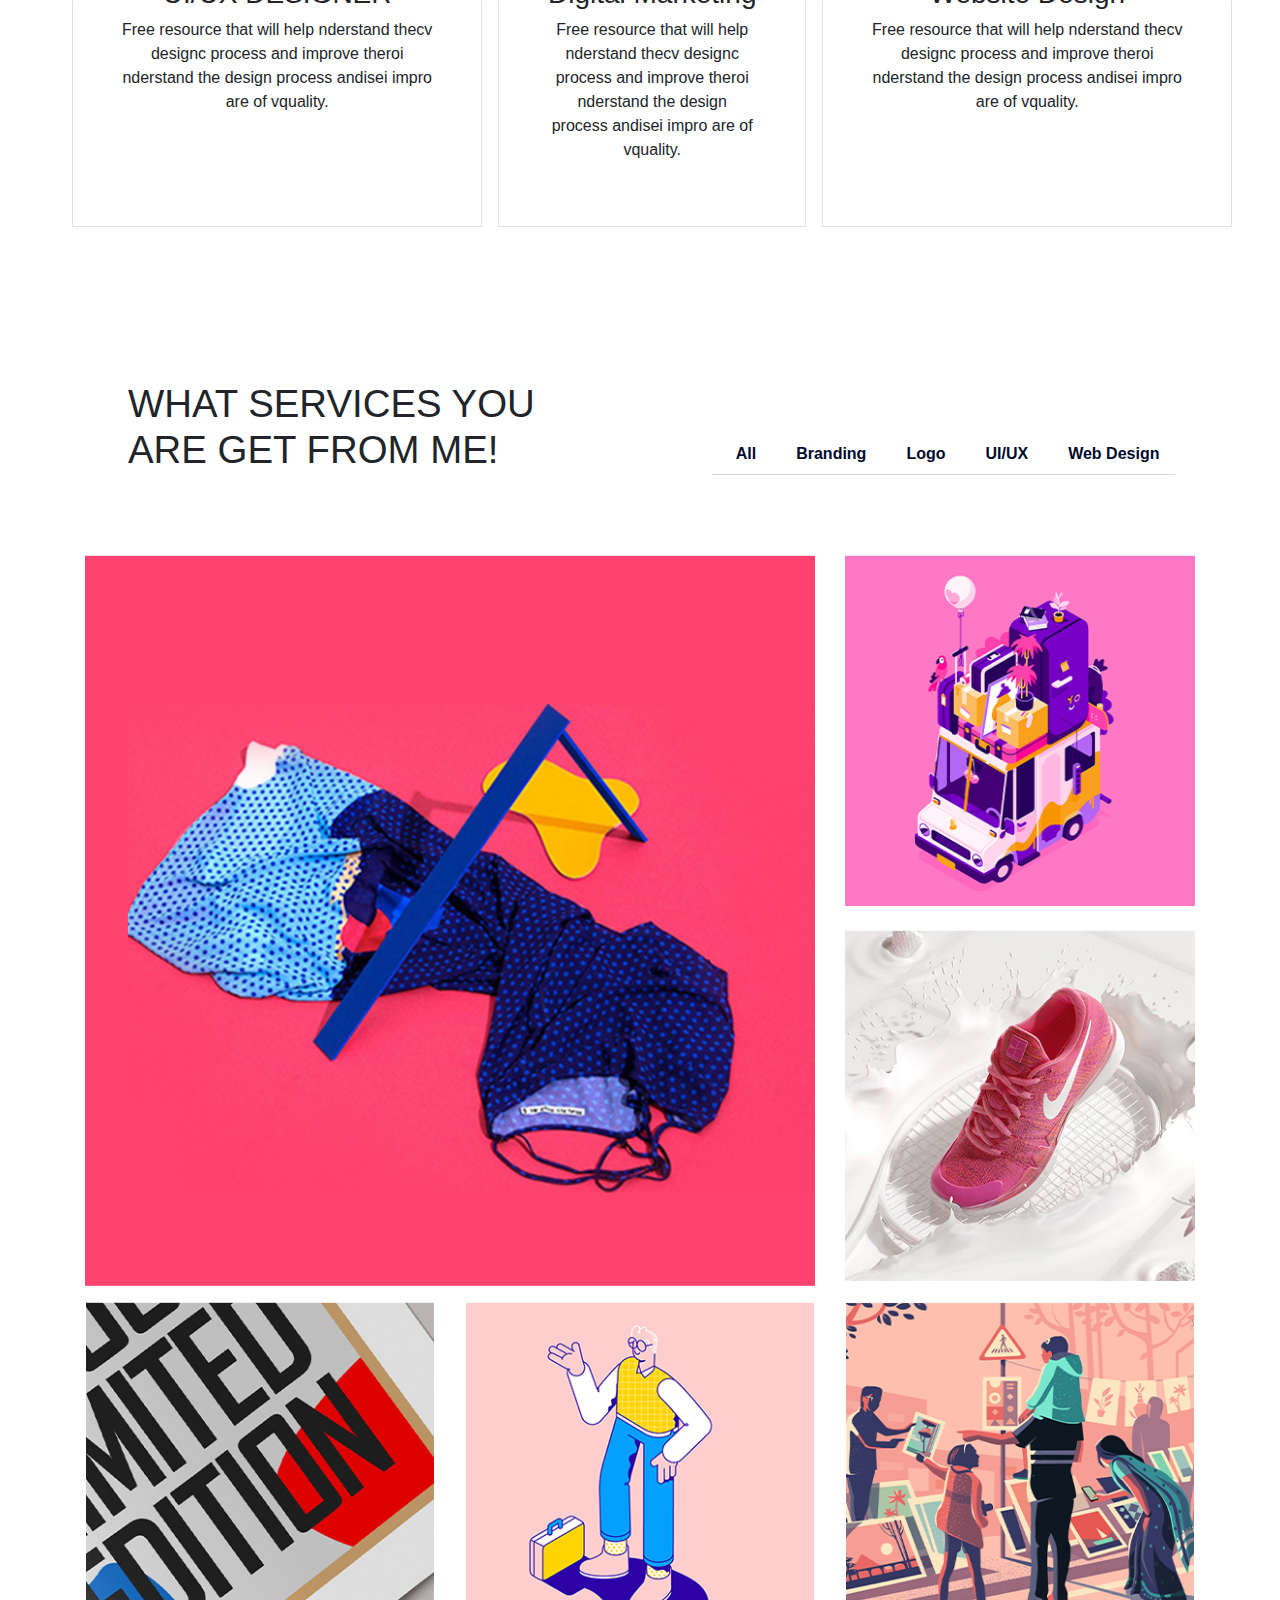
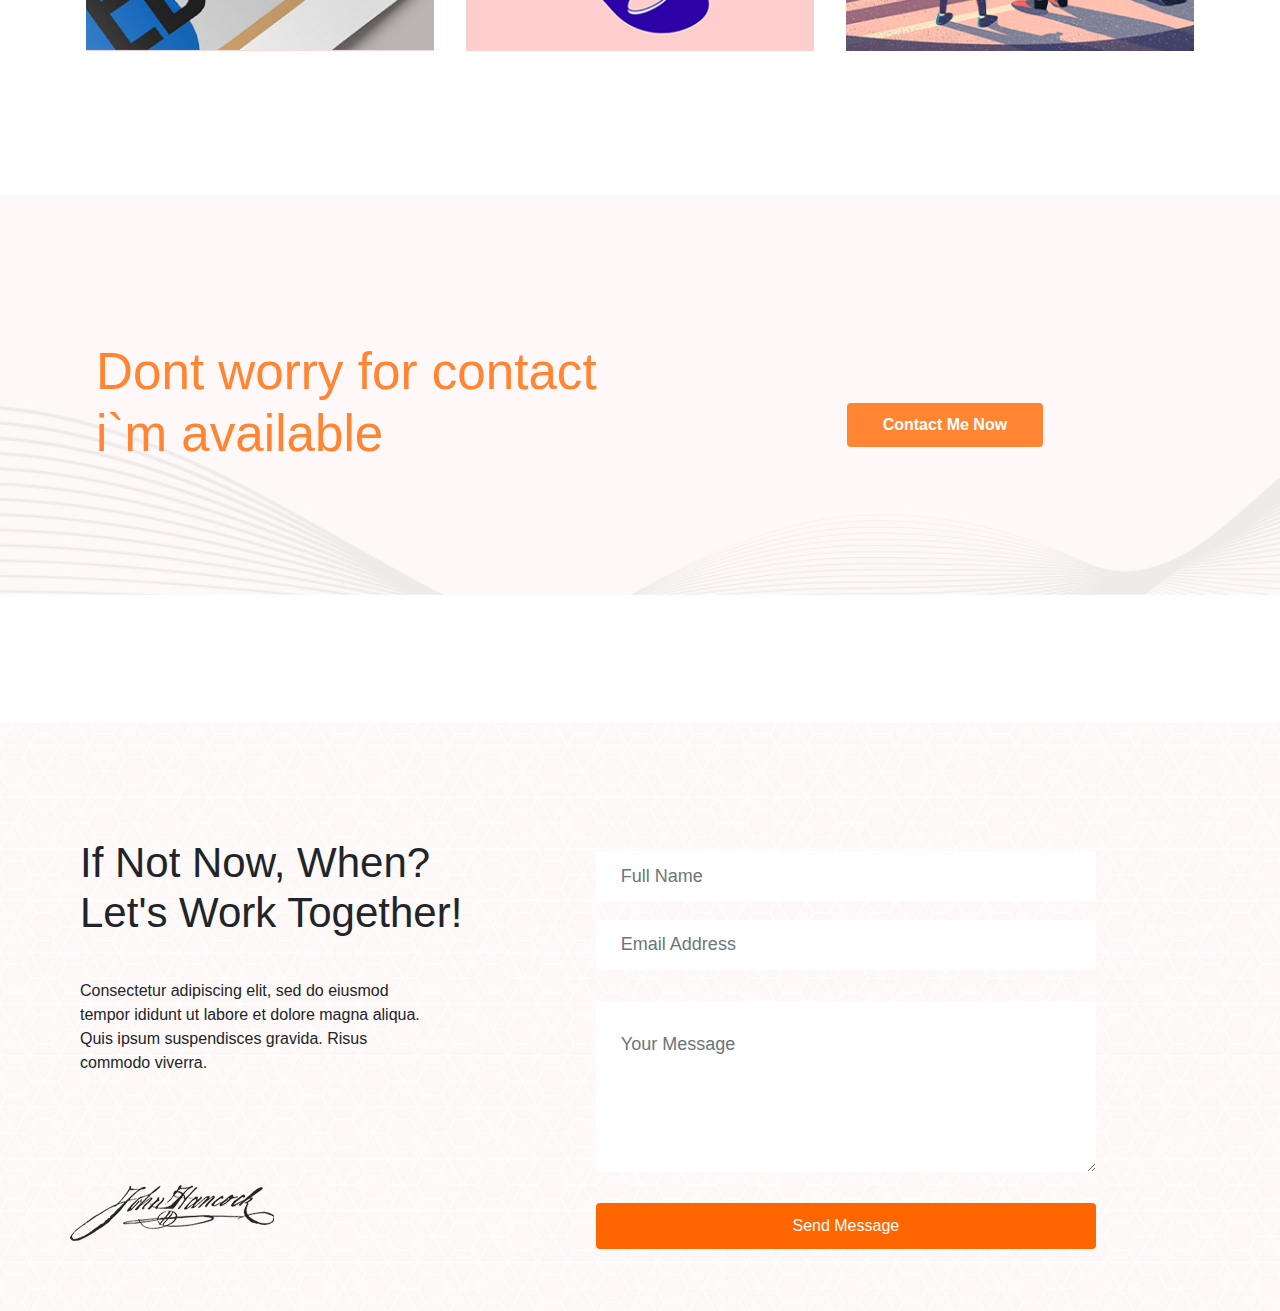
==== commit f66a5d8f: "Update index.html" ====
--- a/index.html
+++ b/index.html
@@ -93,17 +93,17 @@
  </div>
 </div>
 <div class="row" id="element">
-  <div class="col-lg-4 col-md-4 mt-4 p-5 ml-3 mt-2 elecol1 border text-center">
+  <div class="col-lg-4 col-md-4 col-sx-3 mt-4 p-5 mx-2 mt-4 elecol1 border text-center">
    <img src="vector.png" style="height:80px;width:100px;margin-bottom:20px;background-color:#ffe8df;border-radius:50%;">
    <h3>UI/UX DESIGNER</h3>
    <p>Free resource that will help nderstand thecv designc process and improve theroi nderstand the design process andisei impro are of vquality.</p>
   </div>
-  <div class="col-lg-3 col-md-4 mt-4 p-5 ml-3 mt-2 elecol2 border  text-center">
+  <div class="col-lg-3 col-md-4 mt-4 p-5 mx-2 mt-4 elecol2 border  text-center">
     <img src="2334593.jpg" style="height:80px;width:100px;margin-bottom:20px;background-color:#ffe8df;border-radius:50%;">
    <h3>Digital Marketing</h3>
    <p>Free resource that will help nderstand thecv designc process and improve theroi nderstand the design process andisei impro are of vquality. </p>
   </div>
-  <div class="col-lg-4 col-md-4 mt-4 p-5 ml-3 mt-2 elecol3 text-center  border">
+  <div class="col-lg-4 col-md-4 mt-4 p-5 mx-2 mt-4 elecol3 text-center  border">
     <img src="icons8-web-design-64.png" style="height:80px;width:100px;margin-bottom:20px;background-color:#ffe8df;border-radius:50%;">
     <h3>Website Design</h3>
     <p>Free resource that will help nderstand thecv designc process and improve theroi nderstand the design process andisei impro are of vquality.</p>
@@ -113,27 +113,31 @@
 
 
 <div class="row" id="list">
- <div class="col-lg-6 col-md-12 col-sm-12 ">
+ <div class="col-lg-5 col-md-12 col-sm-12 ml-5">
   <h1 style="font-size:3vw"> WHAT SERVICES YOU ARE GET FROM ME! </h1>
  </div>
- <div class="col-lg-6 col-md-12 col-sm-12 text-center pl-5" id="list1">
-  <ul class="nav"  role="tablist">
-  <li class="nav-item navitem2">
-    <a class="nav-link navlink2 active" data-toggle="tab" href="#all">All</a>
-  </li>
-  <li class="nav-item navitem2">
-    <a class="nav-link navlink2" data-toggle="tab" href="#branding">Branding</a>
-  </li>
-  <li class="nav-item navitem2">
-    <a class="nav-link navlink2" data-toggle="tab" href="#log">Logo</a>
-  </li>
-  <li class="nav-item navitem2">
-    <a class="nav-link navlink2" data-toggle="tab" href="#uiux">UI/UX</a>
-  </li>
-  <li class="nav-item navitem2">
-    <a class="nav-link navlink2" data-toggle="tab" href="#webdesign">Web Design</a>
-  </li>
-</ul>
+ <div class="col-lg-6 col-md-12 col-sm-12" id="list1">
+   <div class="row">
+     <div class="col-md-12" style="margin-left:18%">
+        <ul class="nav"  role="tablist">
+          <li class="nav-item navitem2">
+            <a class="nav-link navlink2 active" data-toggle="tab" href="#all">All</a>
+           </li>
+           <li class="nav-item navitem2">
+             <a class="nav-link navlink2" data-toggle="tab" href="#branding">Branding</a>
+            </li>
+            <li class="nav-item navitem2">
+              <a class="nav-link navlink2" data-toggle="tab" href="#log">Logo</a>
+            </li>
+            <li class="nav-item navitem2">
+              <a class="nav-link navlink2" data-toggle="tab" href="#uiux">UI/UX</a>
+            </li>
+            <li class="nav-item navitem2">
+               <a class="nav-link navlink2" data-toggle="tab" href="#webdesign">Web Design</a>
+            </li>
+        </ul>
+     </div>
+   </div>
  </div>
 </div>
 
@@ -144,10 +148,10 @@
 <!-- all ------>
     <div id="all" class="container tab-pane active"><br>
       <div class="row">
-        <div class="col-md-8">
+        <div class="col-md-8 mt-4">
           <img src="img/services1.png" class="img-fluid" style="width:100%;">
         </div>
-        <div class="col-md-4 ">
+        <div class="col-md-4 mt-4 ">
           <div class="row">
             <div class="col-md-12">
                <img class="img-fluid" src="img/services2.png" style="width:100%;">
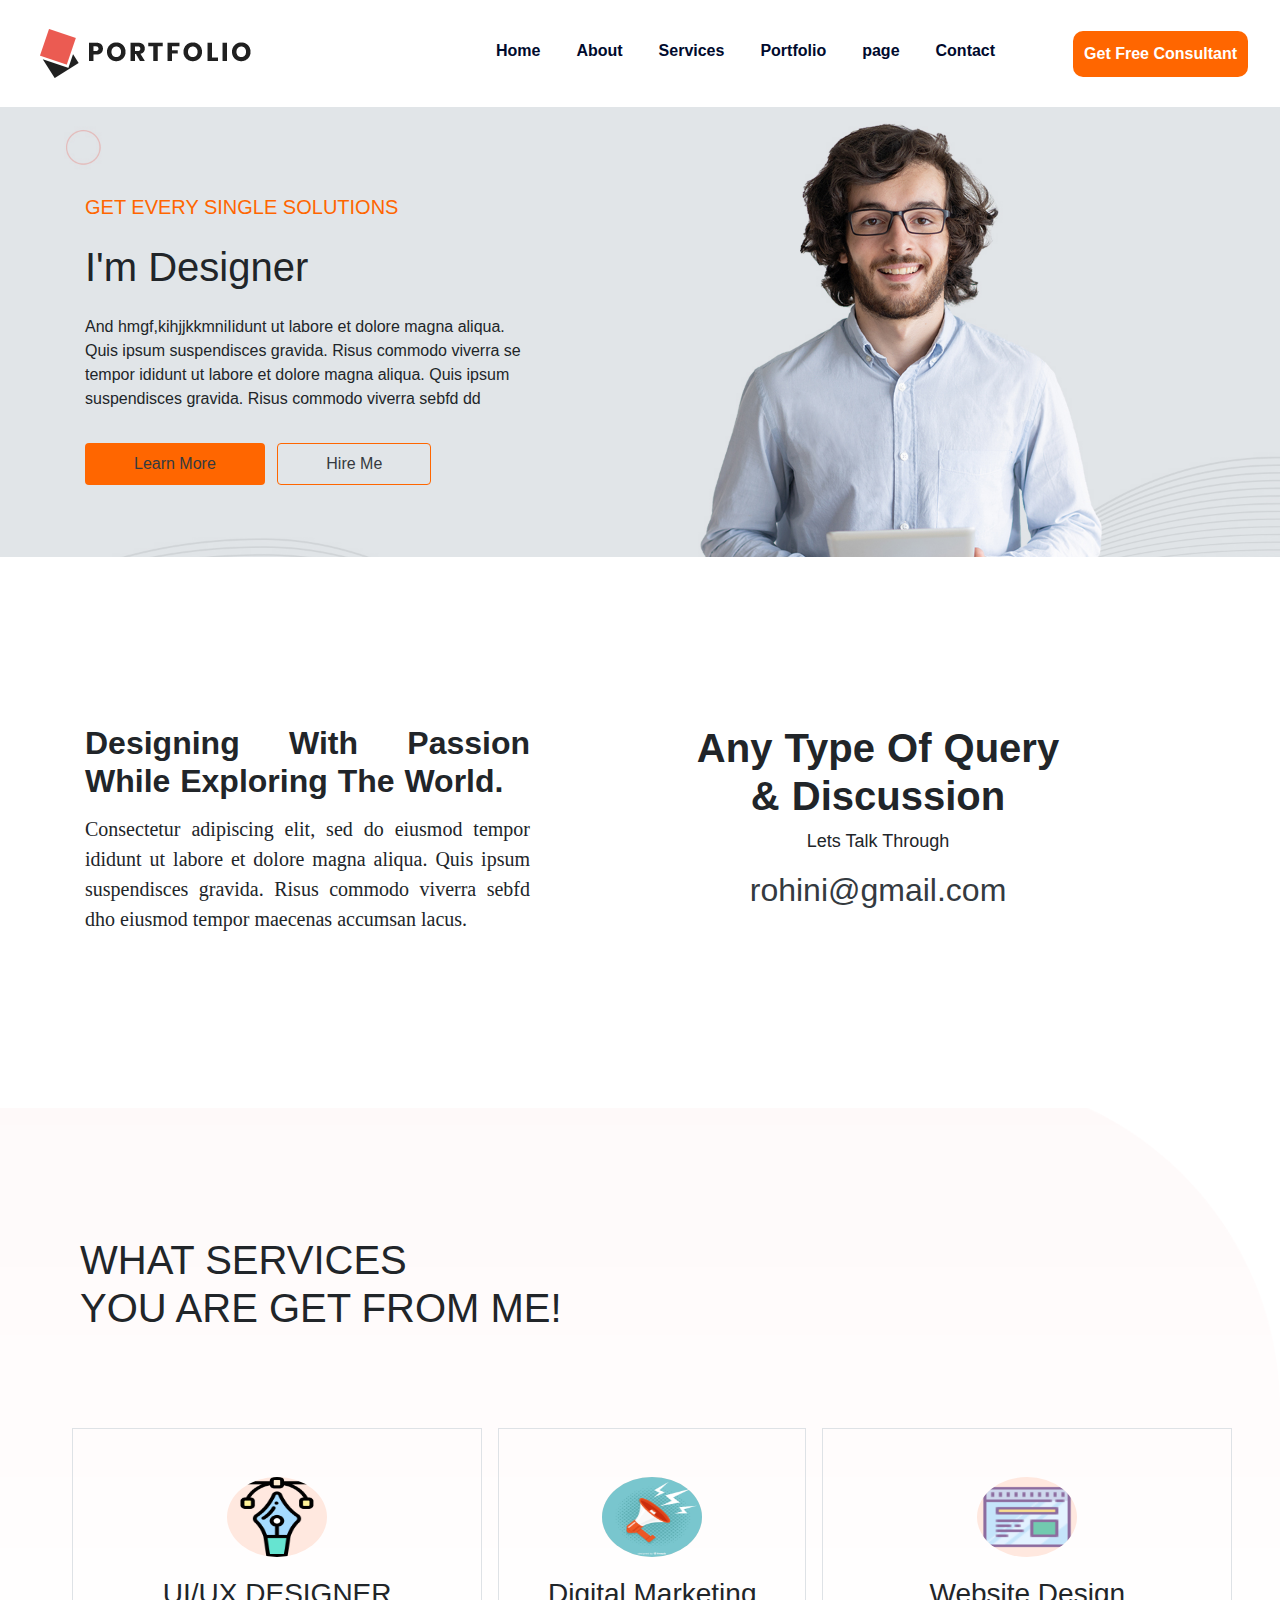
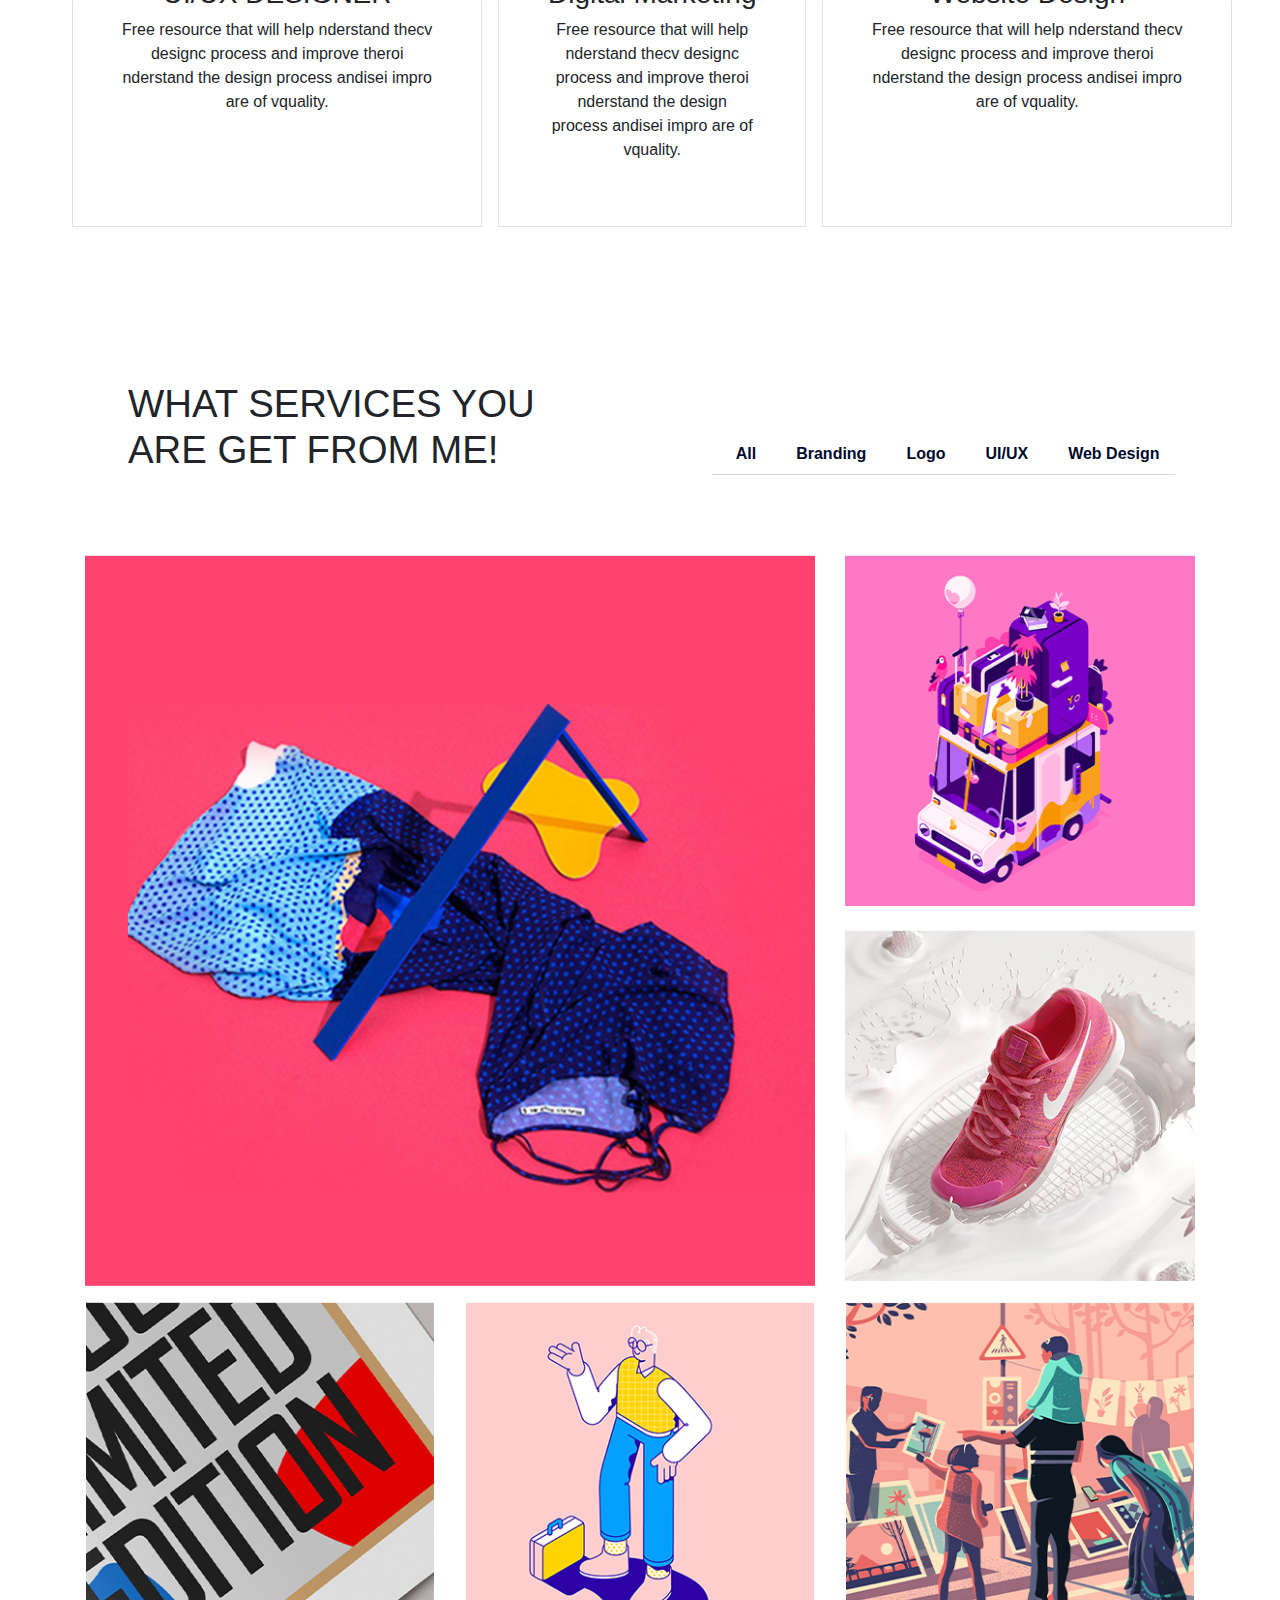
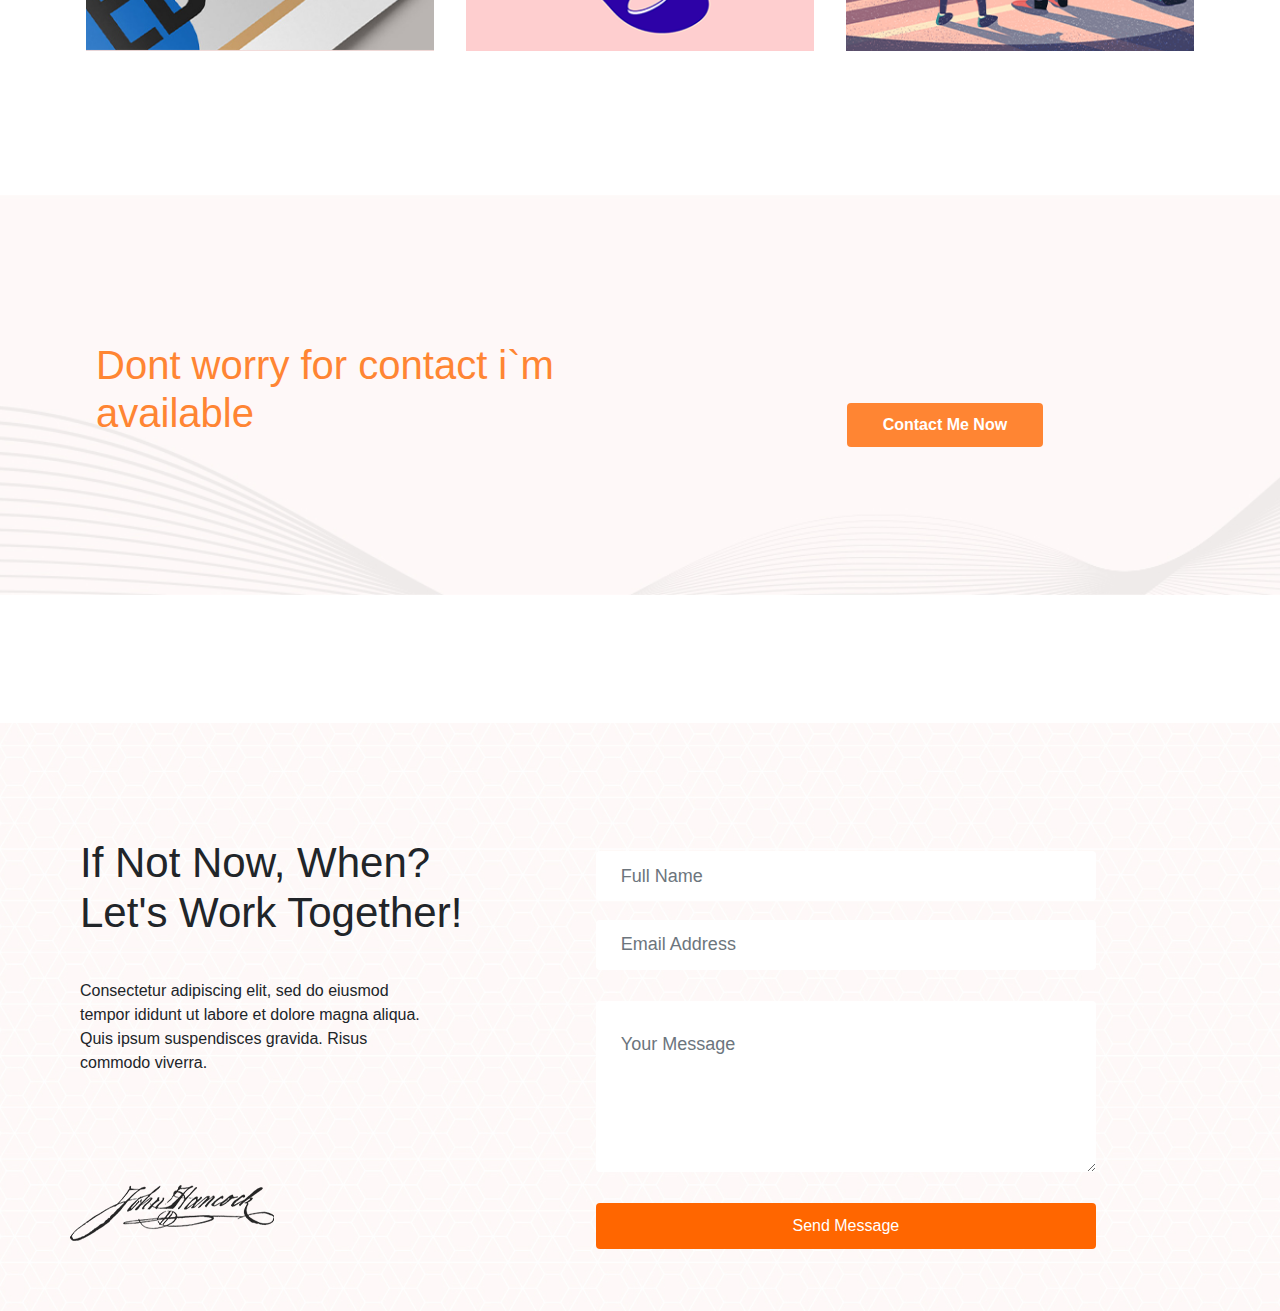
==== commit 37609151: "Update index.html" ====
--- a/index.html
+++ b/index.html
@@ -306,7 +306,7 @@
 <div class="banner3">
  <div class="row">
   <div class="col-md-6 ml-3">
-    <h1 style="font-size:4vw" id="banner3text">Dont worry for contact i`m available</h1>
+    <h1 id="banner3text">Dont worry for contact i`m available</h1>
   </div>
   <div class="col-md-5 ml-3 text-center" >
    <a href="#" class="btn" id="banner3button">Contact Me Now</a>
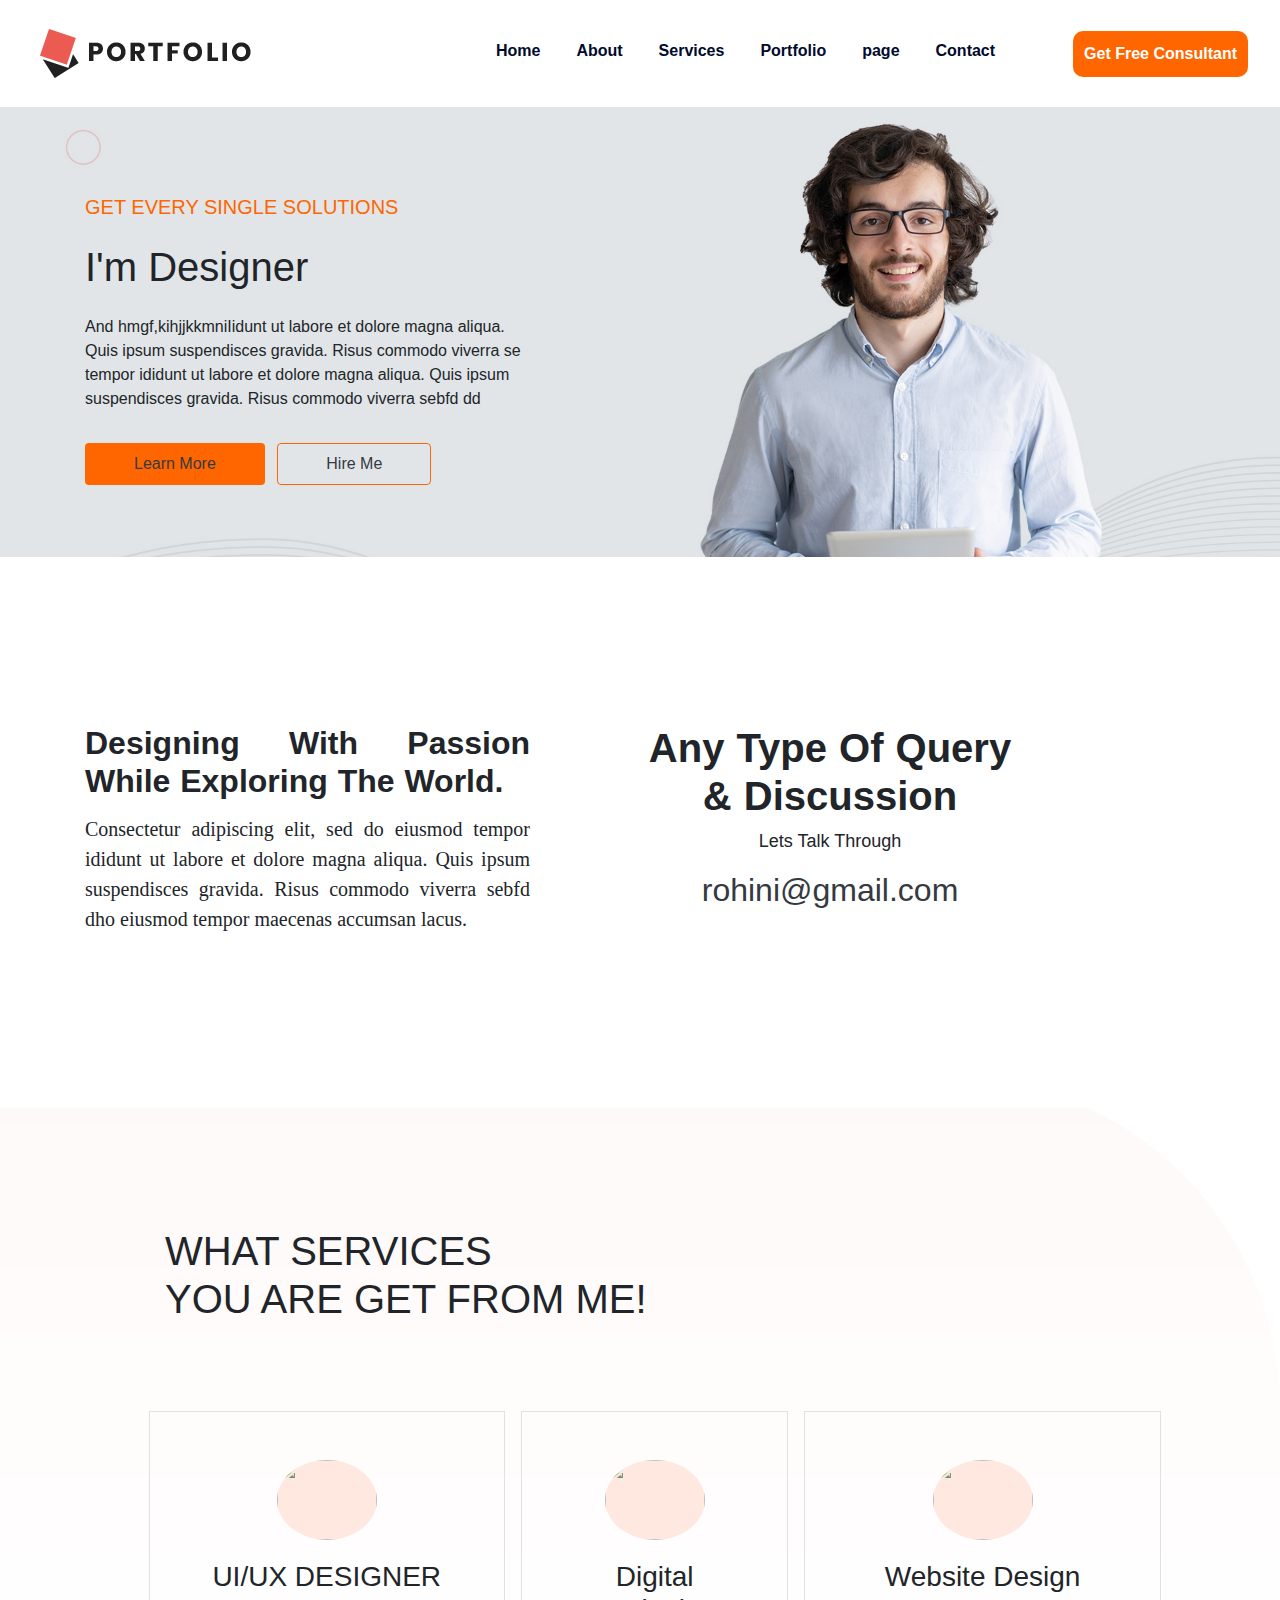
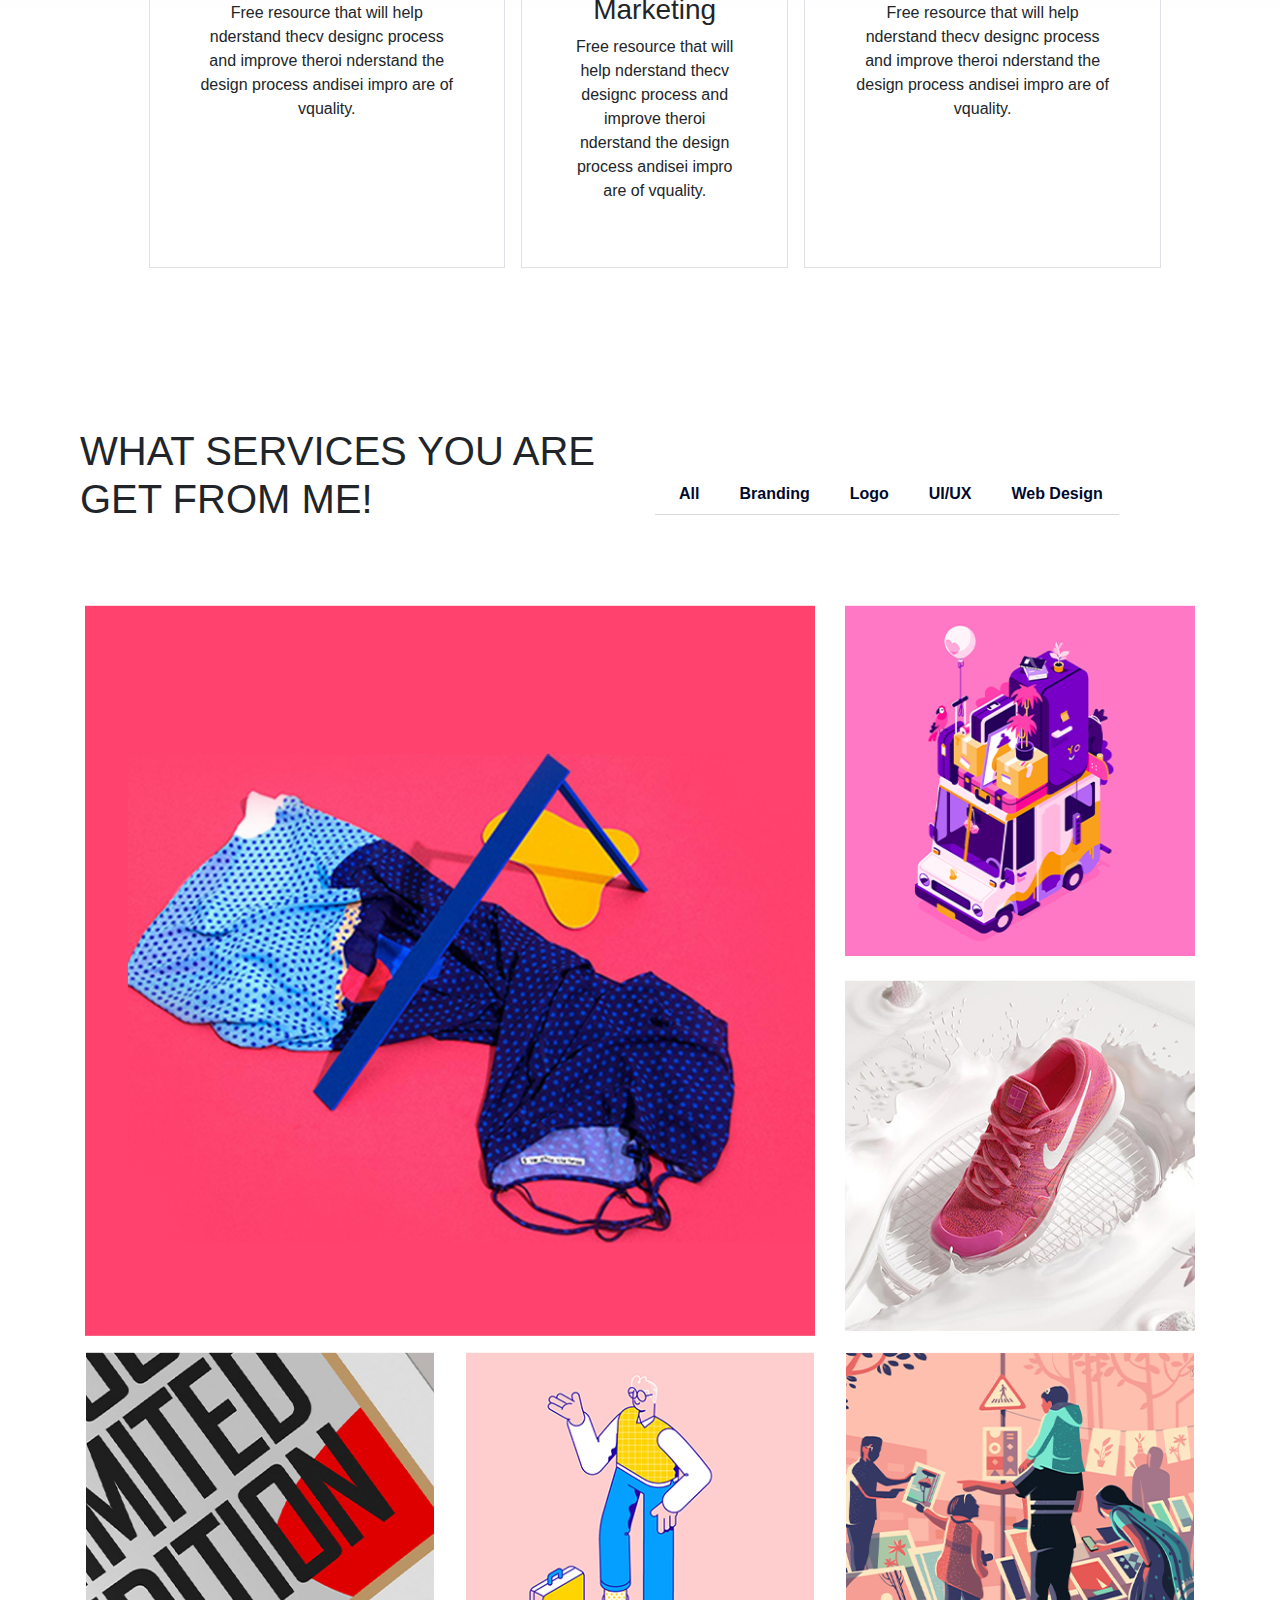
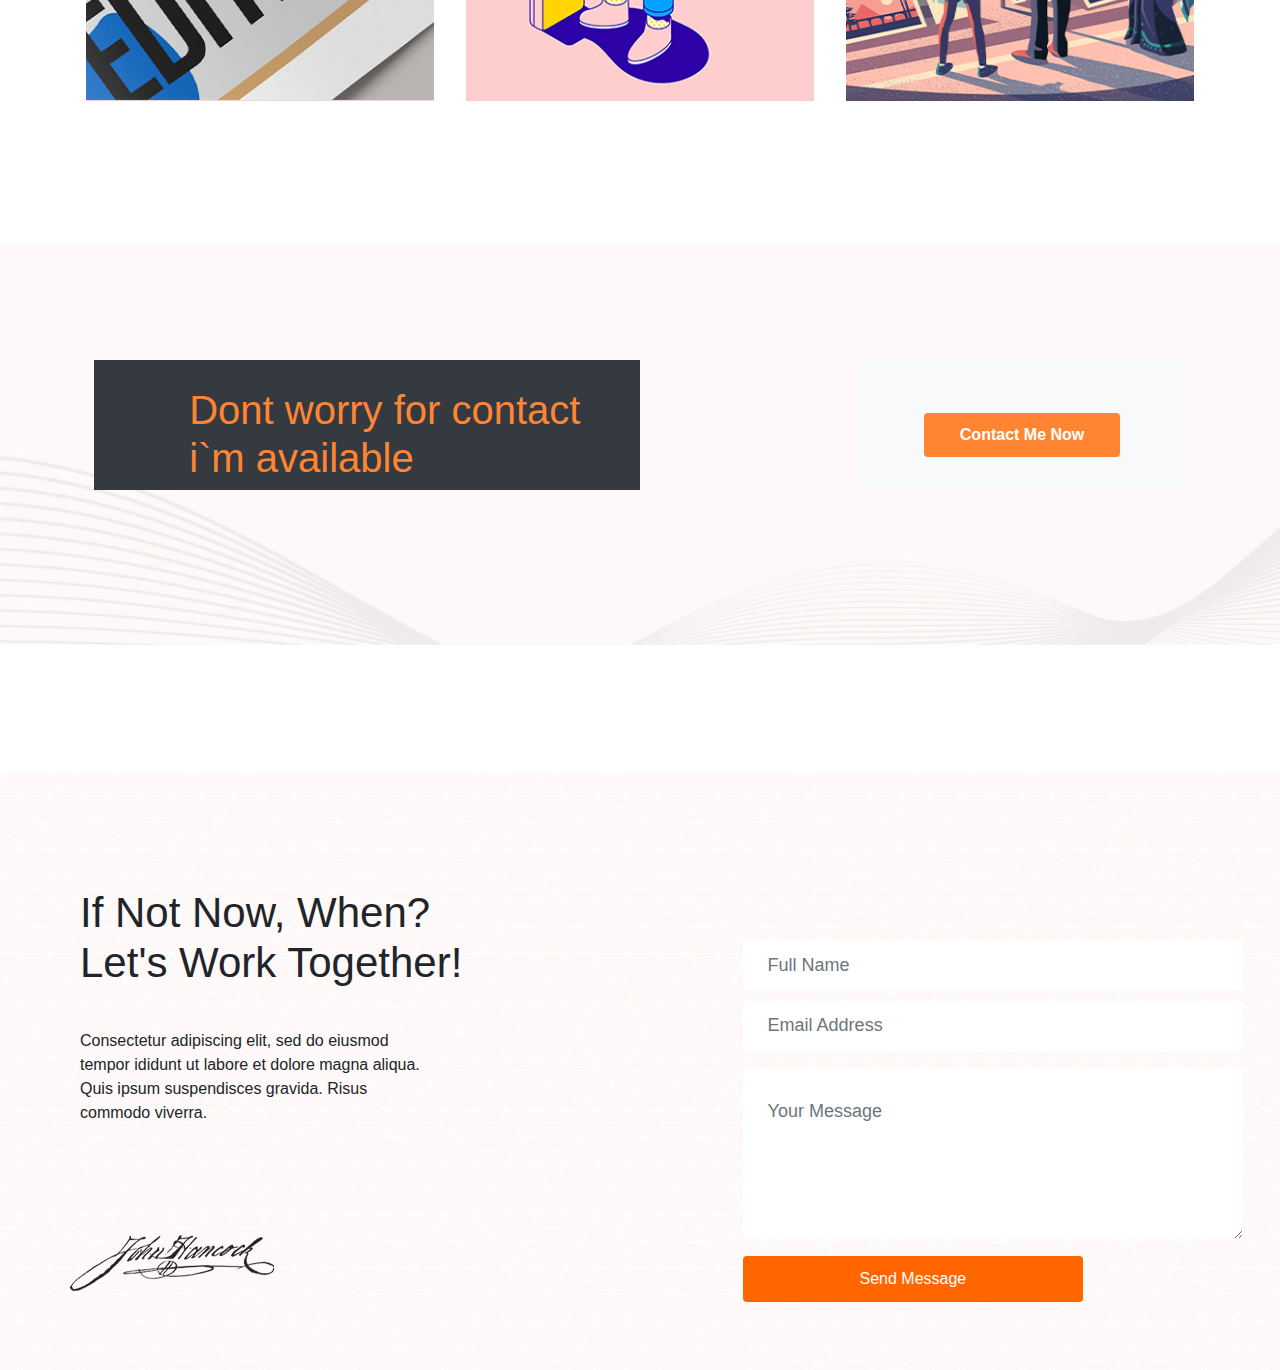
==== commit 35fb87c4: "Update index.html" ====
--- a/index.html
+++ b/index.html
@@ -9,18 +9,22 @@
   <link rel="stylesheet" href="https://maxcdn.bootstrapcdn.com/bootstrap/4.5.0/css/bootstrap.min.css">
   <script src="https://ajax.googleapis.com/ajax/libs/jquery/3.5.1/jquery.min.js"></script>
   <script src="https://cdnjs.cloudflare.com/ajax/libs/popper.js/1.16.0/umd/popper.min.js"></script>
-  <script src="https://maxcdn.bootstrapcdn.com/bootstrap/4.5.0/js/bootstrap.min.js"></script>
-  
+  <script src="https://maxcdn.bootstrapcdn.com/bootstrap/4.5.0/js/bootstrap.min.js"></script> 
+  <link href="https://fonts.googleapis.com/css2?family=Almendra:ital,wght@0,400;1,700&display=swap" rel="stylesheet">
+  <link rel="stylesheet" href="https://cdnjs.cloudflare.com/ajax/libs/font-awesome/4.7.0/css/font-awesome.min.css"> 
 </head>
 <body>
 
  <nav class="navbar navbar-expand-md ml-2 navbar-color" >
    <a class="navbar-brand" href="#">
-    <img src="img/logo.png" class="img-fluid" >
+    <img src="img/logo.png" class="img-fluid" ">
    </a>
    
   <button class="navbar-toggler ml-auto " type="button" data-toggle="collapse" data-target="#navbar">
-        <span class="navbar-toggler-icon"></span>
+      <span class="navbar-toggler-icon">   
+        <i class="fa fa-navicon"  style="color:#ff6600;font-size:28px"></i>
+</span>
+        
   </button>
   <div class="collapse navbar-collapse justify-content-end" id="navbar">
     <ul class="navbar-nav ">
@@ -59,8 +63,8 @@
   <div class="container">
       <div class="row ">
        <div class="col-lg-5">
-         <h5 class="mb-4 mt-4 text-animation">GET EVERY SINGLE SOLUTIONS</h5>
-         <h1 class="mb-4 text-animation">I'm Designer</h1>
+         <h5 class="mb-4 mt-4 text-animation"  >GET EVERY SINGLE SOLUTIONS</h5>
+         <h1 class="mb-4 text-animation" >I'm Designer</h1>
          <p class="text-animation">And hmgf,kihjjkkmniIidunt ut labore et dolore magna aliqua. Quis ipsum suspendisces gravida. Risus commodo viverra se tempor ididunt ut labore et dolore magna aliqua. Quis ipsum suspendisces gravida. Risus commodo viverra sebfd dd</p>
          <a href="#" class="btn text-dark animation-right pl-5 pr-5 pt-2 pb-2 mt-3"  id="button1">Learn More</a>
          <a href="#" class="btn  text-dark animation-left pl-5 pr-5 pt-2 pb-2 ml-2 mt-3" role="button" id="button2">Hire Me</a>
@@ -72,74 +76,81 @@
 
 <div class="container">
 <div class="row imagenext">
- <div class="col-md-5 text-center "  id="row1right">
+ <div class="col-md-5 text-center"  id="row1right">
   <h2>Designing With Passion While  Exploring The World.</h2>
   <p>Consectetur adipiscing elit, sed do eiusmod tempor ididunt ut labore et dolore magna aliqua. Quis ipsum suspendisces gravida. Risus commodo viverra sebfd dho   eiusmod tempor maecenas accumsan lacus.<br><br>
   </p>
  </div>
- <div class="col-md-6 text-center ml-5  " id="row2right">
+ <div class="col-md-6 text-center" id="row2right">
  <h1 class="text-center">Any Type Of Query <br>& Discussion</h1>
  <p style="font-size:18px;">Lets Talk Through</p>
- <a href="#" > <h2 class="text-dark">rohini@gmail.com</h2></a>
- </div>
-</div>
-</div>
-
+ <a href="#" style="text-decoration:none"> <h2 class="text-dark">rohini@gmail.com</h2></a>
+ </div>
+</div>
+</div>
 
 <div class="banner2">
+
+<div class="container">
 <div class="row">
  <div class="col-md-12">
   <h1> WHAT SERVICES <br>YOU ARE GET FROM ME! </h1>
  </div>
 </div>
 <div class="row" id="element">
-  <div class="col-lg-4 col-md-4 col-sx-3 mt-4 p-5 mx-2 mt-4 elecol1 border text-center">
-   <img src="vector.png" style="height:80px;width:100px;margin-bottom:20px;background-color:#ffe8df;border-radius:50%;">
+  <div class="col-lg-4 col-md-4 col-xs-3 mt-4 p-5 mx-2 elecol1 border text-center">
+   <img src="img/vector.png" style="height:80px;width:100px;margin-bottom:20px;background-color:#ffe8df;border-radius:50%;">
    <h3>UI/UX DESIGNER</h3>
    <p>Free resource that will help nderstand thecv designc process and improve theroi nderstand the design process andisei impro are of vquality.</p>
   </div>
-  <div class="col-lg-3 col-md-4 mt-4 p-5 mx-2 mt-4 elecol2 border  text-center">
-    <img src="2334593.jpg" style="height:80px;width:100px;margin-bottom:20px;background-color:#ffe8df;border-radius:50%;">
+  <div class="col-lg-3 col-md-3 col-xs-2 mt-4 p-5 mx-2  elecol2 border  text-center">
+   <img src="img/2334593.jpg" style="height:80px;width:100px;margin-bottom:20px;background-color:#ffe8df;border-radius:50%;">
    <h3>Digital Marketing</h3>
    <p>Free resource that will help nderstand thecv designc process and improve theroi nderstand the design process andisei impro are of vquality. </p>
   </div>
-  <div class="col-lg-4 col-md-4 mt-4 p-5 mx-2 mt-4 elecol3 text-center  border">
-    <img src="icons8-web-design-64.png" style="height:80px;width:100px;margin-bottom:20px;background-color:#ffe8df;border-radius:50%;">
+  <div class="col-lg-4 col-md-4 col-xs-2 mt-4 p-5 mx-2  elecol3 text-center  border">
+    <img src="img/icons8-web-design-64.png" style="height:80px;width:100px;margin-bottom:20px;background-color:#ffe8df;border-radius:50%;">
     <h3>Website Design</h3>
     <p>Free resource that will help nderstand thecv designc process and improve theroi nderstand the design process andisei impro are of vquality.</p>
   </div>
  </div>
+</div>
+
+
+
+
 
 
 
 <div class="row" id="list">
- <div class="col-lg-5 col-md-12 col-sm-12 ml-5">
-  <h1 style="font-size:3vw"> WHAT SERVICES YOU ARE GET FROM ME! </h1>
+ <div class="col-lg-6 col-md-12 col-sm-12 ">
+  <h1> WHAT SERVICES YOU ARE GET FROM ME! </h1>
  </div>
  <div class="col-lg-6 col-md-12 col-sm-12" id="list1">
-   <div class="row">
-     <div class="col-md-12" style="margin-left:18%">
-        <ul class="nav"  role="tablist">
-          <li class="nav-item navitem2">
-            <a class="nav-link navlink2 active" data-toggle="tab" href="#all">All</a>
-           </li>
-           <li class="nav-item navitem2">
-             <a class="nav-link navlink2" data-toggle="tab" href="#branding">Branding</a>
-            </li>
-            <li class="nav-item navitem2">
-              <a class="nav-link navlink2" data-toggle="tab" href="#log">Logo</a>
-            </li>
-            <li class="nav-item navitem2">
-              <a class="nav-link navlink2" data-toggle="tab" href="#uiux">UI/UX</a>
-            </li>
-            <li class="nav-item navitem2">
-               <a class="nav-link navlink2" data-toggle="tab" href="#webdesign">Web Design</a>
-            </li>
-        </ul>
-     </div>
-   </div>
- </div>
-</div>
+  <div class="row justify-content-end">
+    <div class="col-md-12 ">
+  <ul class="nav"  role="tablist">
+  <li class="nav-item navitem2">
+    <a class="nav-link navlink2 active" data-toggle="tab" href="#all">All</a>
+  </li>
+  <li class="nav-item navitem2">
+    <a class="nav-link navlink2" data-toggle="tab" href="#branding">Branding</a>
+  </li>
+  <li class="nav-item navitem2">
+    <a class="nav-link navlink2" data-toggle="tab" href="#log">Logo</a>
+  </li>
+  <li class="nav-item navitem2">
+    <a class="nav-link navlink2" data-toggle="tab" href="#uiux">UI/UX</a>
+  </li>
+  <li class="nav-item navitem2">
+    <a class="nav-link navlink2" data-toggle="tab" href="#webdesign">Web Design</a>
+  </li>
+</ul>
+</div>
+</div>
+ </div>
+</div>
+
 
 
 <!-- Tab panes -->
@@ -147,11 +158,11 @@
  <div class="tab-content" id="list2">
 <!-- all ------>
     <div id="all" class="container tab-pane active"><br>
-      <div class="row">
+      <div class="row ">
         <div class="col-md-8 mt-4">
           <img src="img/services1.png" class="img-fluid" style="width:100%;">
         </div>
-        <div class="col-md-4 mt-4 ">
+        <div class="col-md-4 mt-4">
           <div class="row">
             <div class="col-md-12">
                <img class="img-fluid" src="img/services2.png" style="width:100%;">
@@ -305,10 +316,10 @@
 <!---------- banner3 ------>
 <div class="banner3">
  <div class="row">
-  <div class="col-md-6 ml-3">
-    <h1 id="banner3text">Dont worry for contact i`m available</h1>
-  </div>
-  <div class="col-md-5 ml-3 text-center" >
+  <div class="col-md-5 mx-auto bg-dark mx-auto">
+    <h1  id="banner3text">Dont worry for contact i`m available</h1>
+  </div>
+  <div class="col-md-3 bg-light mx-auto text-center" >
    <a href="#" class="btn" id="banner3button">Contact Me Now</a>
  </div>
 </div>
@@ -319,16 +330,16 @@
 <!---------- banner4 ------>
 <div class="banner4 img-fluid">
  <div class="row">
-   <div class="col-xl-5 col-lg-6 col-md-6 col1 ">
+   <div class="col-xl-5 col-lg-6 col-md-6  col1 ">
      <h1>If Not Now, When? Let's Work Together!</h1>
      <p>Consectetur adipiscing elit, sed do eiusmod tempor ididunt ut labore et dolore magna aliqua. Quis ipsum suspendisces gravida. Risus commodo viverra.</p>
      <img src="img/sin.png">
    </div>
-   <div class="col-xl-6 col-lg-4 col-md-4 col2">
+   <div class="col-md-4 mx-auto col2 p-5 ">
         <input type="text" class="form-control shadow-none" placeholder="Full Name">
         <input type="text" class="form-control shadow-none" placeholder="Email Address">
         <textarea class="form-control shadow-none" rows="5" placeholder="Your Message" id="comment"></textarea>
-        <a href="#" class="btn">Send Message</a>
+        <a href="#" class="btn btn-block form-btn w-100 ">Send Message</a>
         
    </div>
  </div>
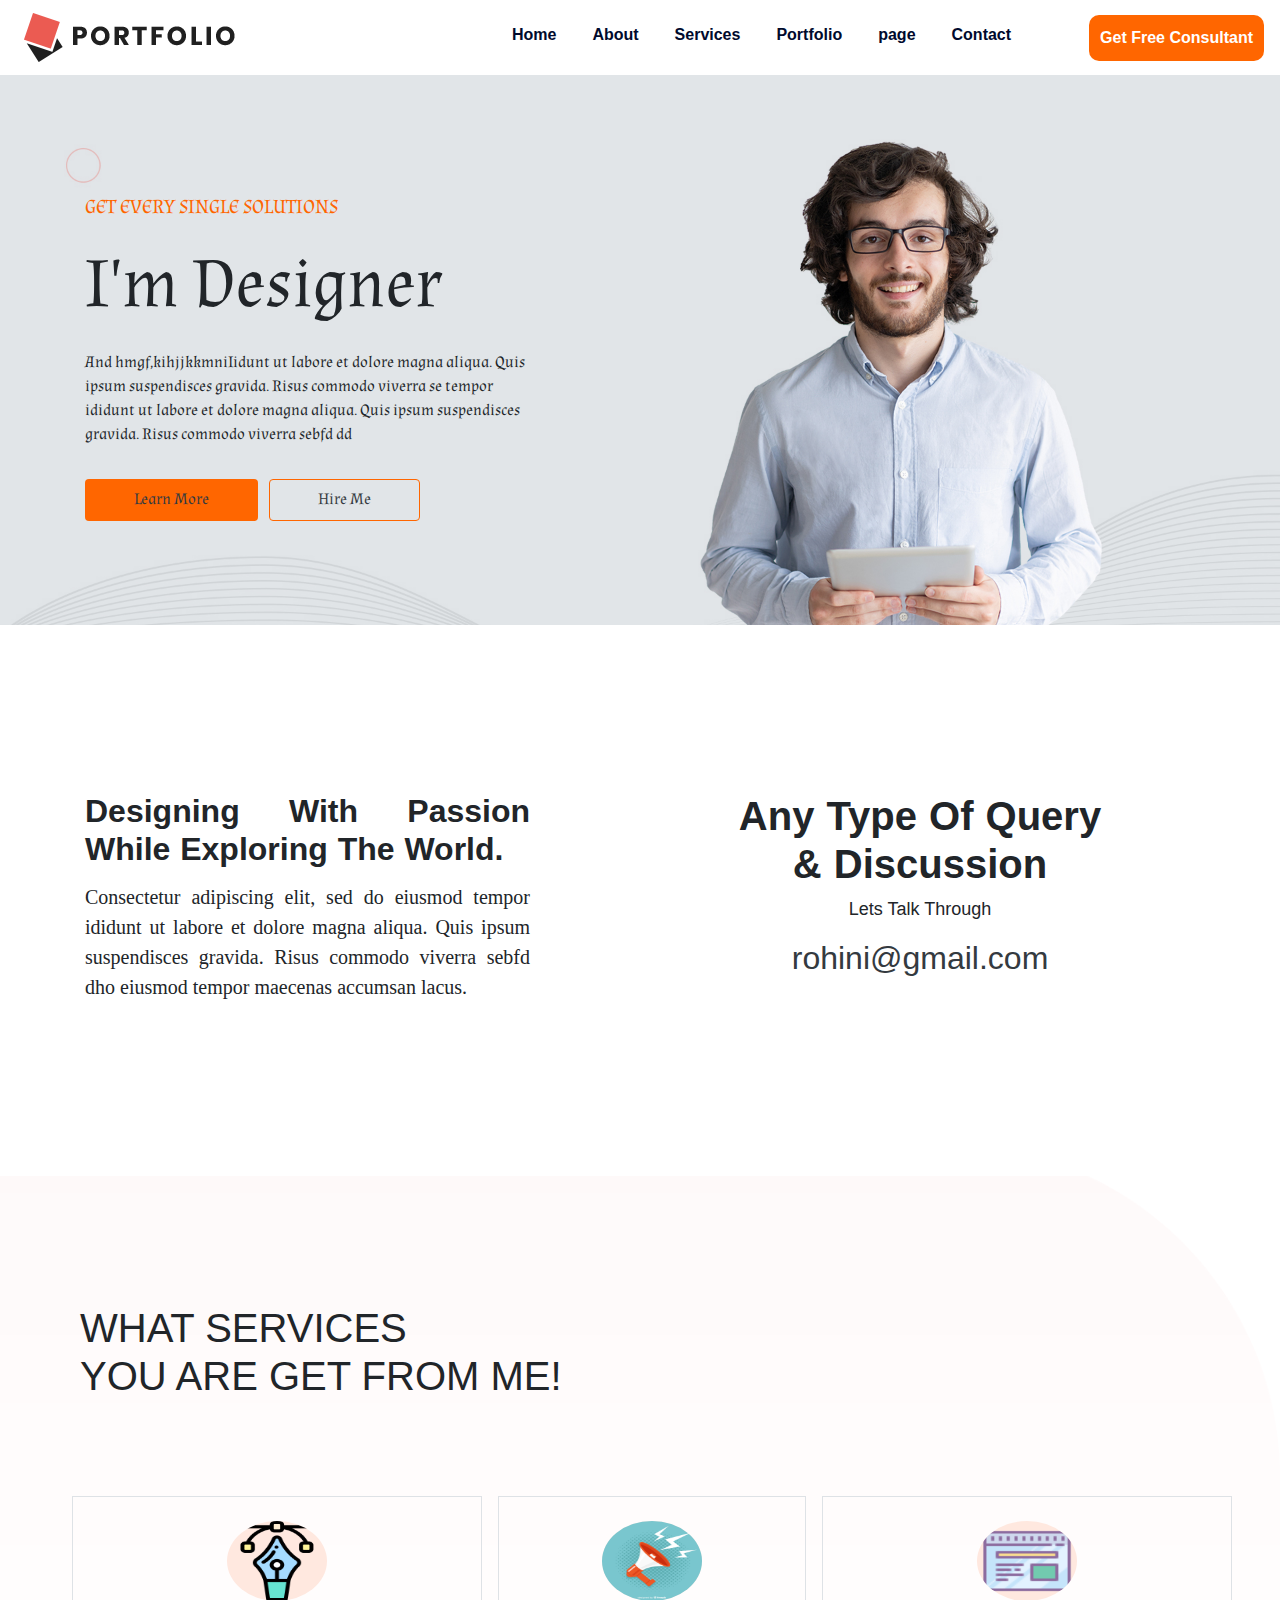
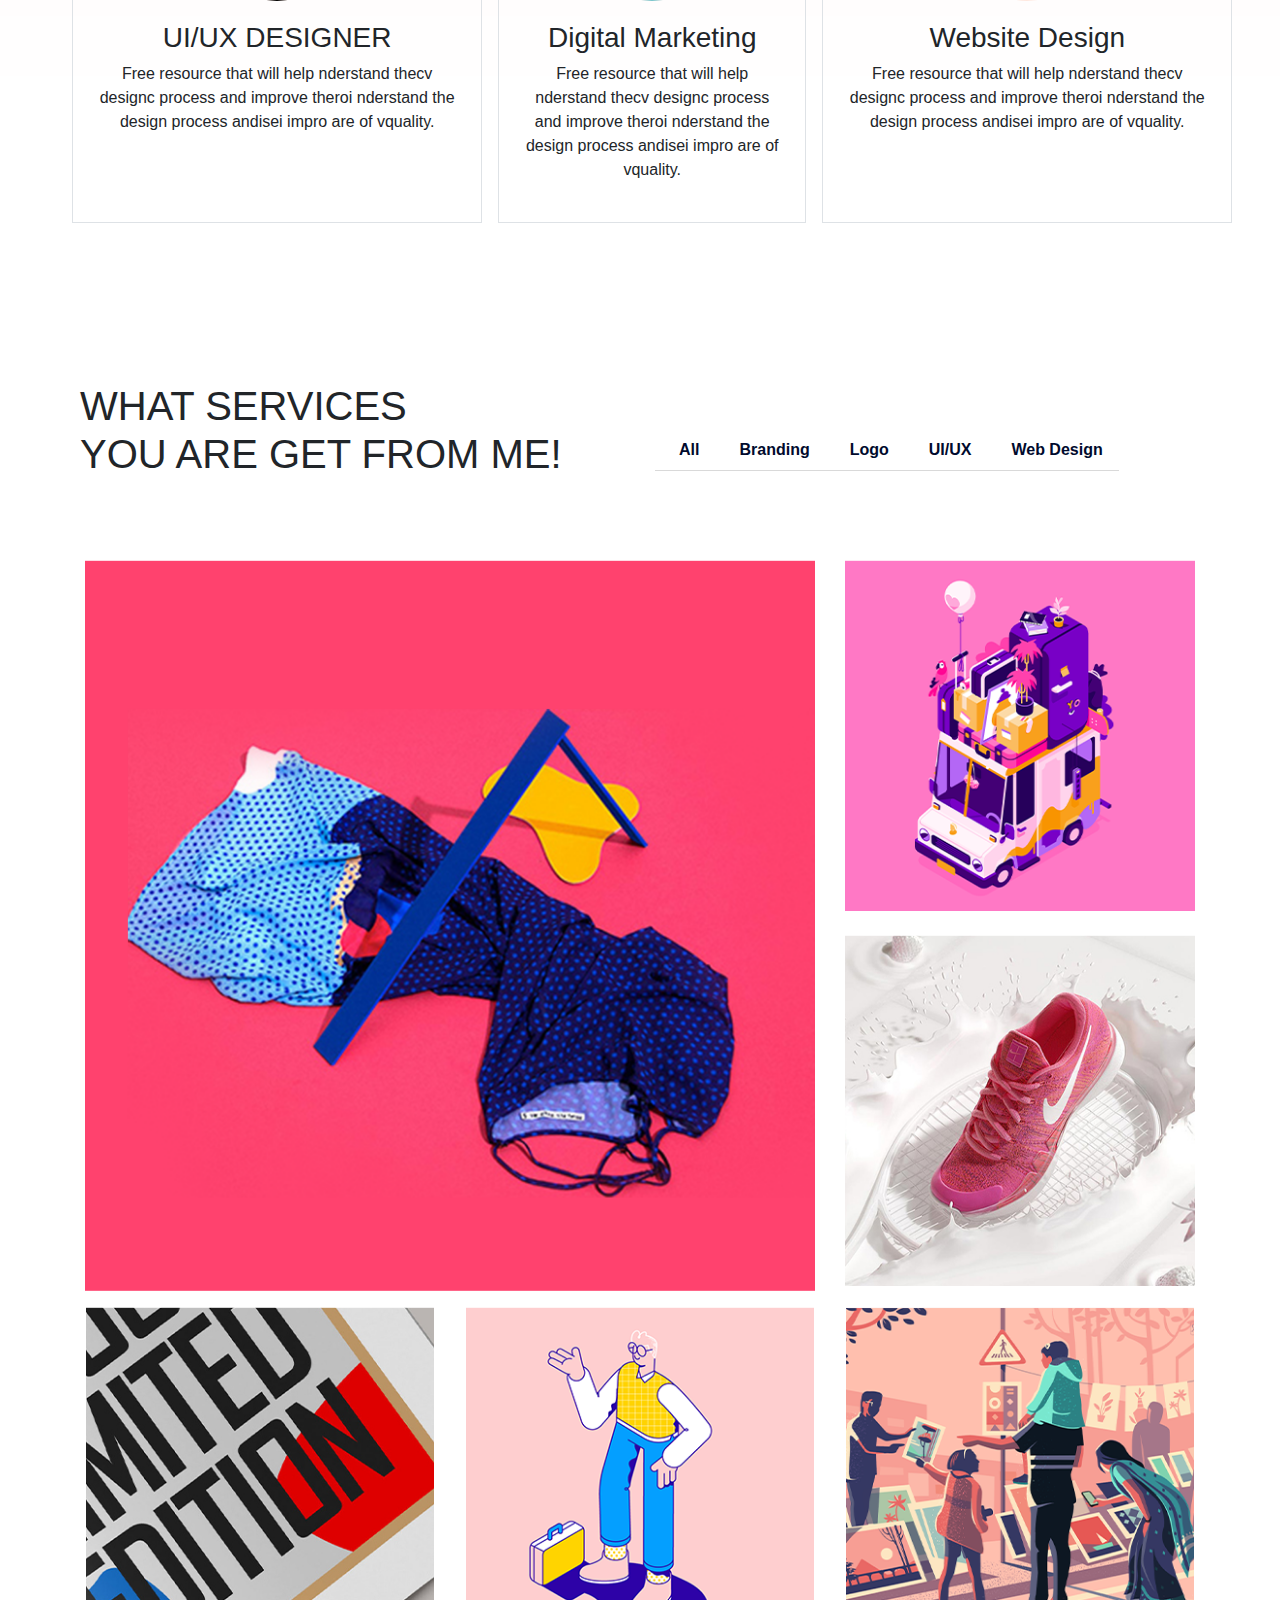
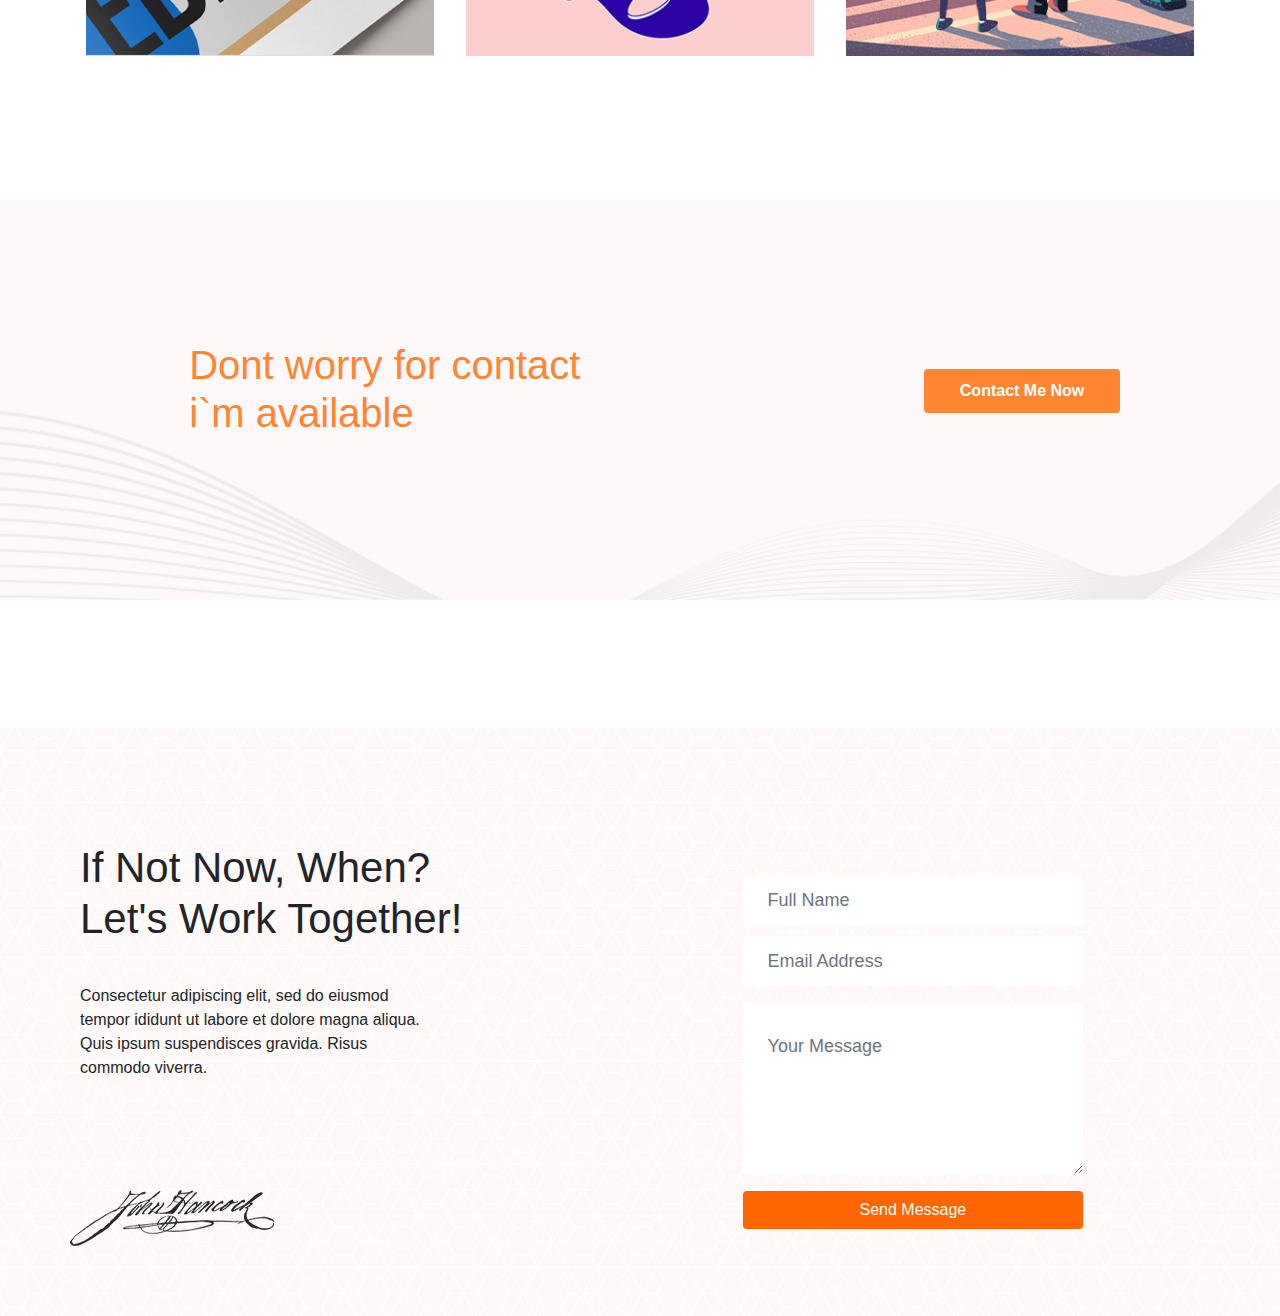
==== commit 4a8610b7: "Update index.html" ====
--- a/index.html
+++ b/index.html
@@ -15,9 +15,9 @@
 </head>
 <body>
 
- <nav class="navbar navbar-expand-md ml-2 navbar-color" >
+ <nav class="navbar navbar-expand-md ml-2 " >
    <a class="navbar-brand" href="#">
-    <img src="img/logo.png" class="img-fluid" ">
+    <img src="img/logo.png" class="img-fluid">
    </a>
    
   <button class="navbar-toggler ml-auto " type="button" data-toggle="collapse" data-target="#navbar">
@@ -63,7 +63,7 @@
   <div class="container">
       <div class="row ">
        <div class="col-lg-5">
-         <h5 class="mb-4 mt-4 text-animation"  >GET EVERY SINGLE SOLUTIONS</h5>
+         <h5 class="mb-4 mt-4 text-animation">GET EVERY SINGLE SOLUTIONS</h5>
          <h1 class="mb-4 text-animation" >I'm Designer</h1>
          <p class="text-animation">And hmgf,kihjjkkmniIidunt ut labore et dolore magna aliqua. Quis ipsum suspendisces gravida. Risus commodo viverra se tempor ididunt ut labore et dolore magna aliqua. Quis ipsum suspendisces gravida. Risus commodo viverra sebfd dd</p>
          <a href="#" class="btn text-dark animation-right pl-5 pr-5 pt-2 pb-2 mt-3"  id="button1">Learn More</a>
@@ -77,7 +77,7 @@
 <div class="container">
 <div class="row imagenext">
  <div class="col-md-5 text-center"  id="row1right">
-  <h2>Designing With Passion While  Exploring The World.</h2>
+  <h2>Designing With Passion While Exploring The World.</h2>
   <p>Consectetur adipiscing elit, sed do eiusmod tempor ididunt ut labore et dolore magna aliqua. Quis ipsum suspendisces gravida. Risus commodo viverra sebfd dho   eiusmod tempor maecenas accumsan lacus.<br><br>
   </p>
  </div>
@@ -91,44 +91,43 @@
 
 <div class="banner2">
 
-<div class="container">
+
 <div class="row">
  <div class="col-md-12">
   <h1> WHAT SERVICES <br>YOU ARE GET FROM ME! </h1>
  </div>
 </div>
 <div class="row" id="element">
-  <div class="col-lg-4 col-md-4 col-xs-3 mt-4 p-5 mx-2 elecol1 border text-center">
-   <img src="img/vector.png" style="height:80px;width:100px;margin-bottom:20px;background-color:#ffe8df;border-radius:50%;">
+  <div class="col-md-4 col-xs-3 mt-4 mx-2 p-4 elecol1 border text-center">
+   <img src="vector.png" style="height:80px;width:100px;margin-bottom:20px;background-color:#ffe8df;border-radius:50%;">
    <h3>UI/UX DESIGNER</h3>
    <p>Free resource that will help nderstand thecv designc process and improve theroi nderstand the design process andisei impro are of vquality.</p>
   </div>
-  <div class="col-lg-3 col-md-3 col-xs-2 mt-4 p-5 mx-2  elecol2 border  text-center">
-   <img src="img/2334593.jpg" style="height:80px;width:100px;margin-bottom:20px;background-color:#ffe8df;border-radius:50%;">
+  <div class="col-md-3 col-xs-2 mt-4 mx-2 p-4   elecol2 border  text-center">
+   <img src="2334593.jpg" style="height:80px;width:100px;margin-bottom:20px;background-color:#ffe8df;border-radius:50%;">
    <h3>Digital Marketing</h3>
    <p>Free resource that will help nderstand thecv designc process and improve theroi nderstand the design process andisei impro are of vquality. </p>
   </div>
-  <div class="col-lg-4 col-md-4 col-xs-2 mt-4 p-5 mx-2  elecol3 text-center  border">
-    <img src="img/icons8-web-design-64.png" style="height:80px;width:100px;margin-bottom:20px;background-color:#ffe8df;border-radius:50%;">
+  <div class="col-md-4 col-xs-2 mt-4 mx-2  p-4  elecol3 text-center  border">
+    <img src="icons8-web-design-64.png" style="height:80px;width:100px;margin-bottom:20px;background-color:#ffe8df;border-radius:50%;">
     <h3>Website Design</h3>
     <p>Free resource that will help nderstand thecv designc process and improve theroi nderstand the design process andisei impro are of vquality.</p>
   </div>
- </div>
-</div>
-
-
-
-
-
-
-
-<div class="row" id="list">
- <div class="col-lg-6 col-md-12 col-sm-12 ">
-  <h1> WHAT SERVICES YOU ARE GET FROM ME! </h1>
- </div>
- <div class="col-lg-6 col-md-12 col-sm-12" id="list1">
-  <div class="row justify-content-end">
-    <div class="col-md-12 ">
+ 
+</div>
+
+
+
+
+
+
+
+<div class="row " id="list">
+ <div class="col-lg-6 col-xl-6 mx-auto col-md-12" >
+  <h1> WHAT SERVICES <br> YOU ARE GET FROM ME! </h1>
+ </div>
+ <div class="col-lg-6  col-md-12 mx-auto col-xl-6 justify-content-end " id="list1">
+  
   <ul class="nav"  role="tablist">
   <li class="nav-item navitem2">
     <a class="nav-link navlink2 active" data-toggle="tab" href="#all">All</a>
@@ -146,8 +145,7 @@
     <a class="nav-link navlink2" data-toggle="tab" href="#webdesign">Web Design</a>
   </li>
 </ul>
-</div>
-</div>
+
  </div>
 </div>
 
@@ -316,10 +314,10 @@
 <!---------- banner3 ------>
 <div class="banner3">
  <div class="row">
-  <div class="col-md-5 mx-auto bg-dark mx-auto">
+  <div class="col-md-5 mx-auto mx-auto">
     <h1  id="banner3text">Dont worry for contact i`m available</h1>
   </div>
-  <div class="col-md-3 bg-light mx-auto text-center" >
+  <div class="col-md-3  mx-auto text-center" >
    <a href="#" class="btn" id="banner3button">Contact Me Now</a>
  </div>
 </div>
@@ -339,7 +337,7 @@
         <input type="text" class="form-control shadow-none" placeholder="Full Name">
         <input type="text" class="form-control shadow-none" placeholder="Email Address">
         <textarea class="form-control shadow-none" rows="5" placeholder="Your Message" id="comment"></textarea>
-        <a href="#" class="btn btn-block form-btn w-100 ">Send Message</a>
+        <a href="#" class="btn btn-block form-btn w-100">Send Message</a>
         
    </div>
  </div>
--- a/css/home1.css
+++ b/css/home1.css
@@ -23,11 +23,10 @@
  color:red;
  font-size:18px;
 }
-.custom-toggler.navbar-toggler 
-{ 
-  border-color: #ff9900; 
-} 
-
+button.navbar-toggler.ml-auto
+{
+  border:1px solid #ff6600;
+}
           
 
 .nav-item:hover .dropdown-menu
@@ -65,19 +64,24 @@
 .banner 
 {
   background-image:url("../img/h1_hero.jpg");
-  height: 450px;
+  height: 550px;
   background-position: center;
   background-size: cover;
   position: relative;
-  padding-top:5%;
+  padding:6rem 0rem;
+  font-family: 'Almendra', serif;
   
+}
+.banner h1
+{ 
+ font-size:4.375rem;
 }
 
 .text-animation {
   position:relative;
   animation-name: animation;
   animation-duration: 1s;
- 
+  
 }
 .banner h5
 {
@@ -134,11 +138,13 @@
 #button2:hover::before
 {
  width:100%;
+ color:white;
 }
 .imagenext
 {
   margin-top:15%;
 }
+
 #row1right h2
 {
  font-weight:700;
@@ -153,6 +159,26 @@
  font-weight:lighter;
  text-align: justify;
  font-size:20px;
+}
+#row2right
+{
+ margin-left:90px;
+}
+@media screen and (max-width:1206px)
+{
+ #row2right
+{
+ margin-left:40px;
+}
+
+}
+@media screen and (max-width:600px)
+{
+ #row2right
+{
+ margin-left:-6px;
+}
+
 }
 #row2right h1
 {
@@ -288,26 +314,42 @@
 }
 .banner4 h1
 {
- font-size:42px;
+ font-size:2.625rem;
 }
 .banner4 p
 {
  margin:40px 80px;
 }
+@media screen and (max-width:600px)
+{
+ .banner4 h1
+ {
+  font-size:1.625rem;
+ }
+ #banner3text
+ {
+  font-size:1.375rem;
+ }
+ .banner3
+ {
+  height:300px;
+  }
+ #banner3text
+ {
+   margin-left:2%;
+ }  
+}
 .banner4 img
 {
  margin:70px 70px;
 }
-.col2
-{
-  margin:20px 50px;
-}
+
 input[type=text] {
   border: none;
   background-color: none;
   outline: 0;
   font-size: 18px;
-  width: 500px;
+  
   height: 50px;
   margin-top:3%;
   padding-left:25px;
@@ -322,30 +364,12 @@
     font-size:18px; 
     padding-top:30px;
     padding-left:25px;  
-    width: 500px;    
-}
-.col2 a
+    
+}
+a.btn.form-btn
 {
  margin-top:5%;
  background-color:#ff6600;
- padding:10px 30px;
- width:500px;
- color: #ffffff;
-}
-@media screen and (max-width:1194px) 
-{
- input[type=text] 
- {
-  width: 350px;   
- }
- #comment 
-  { 
-    width: 350px;    
-  }
-  .col2 a
-  {
-   width: 350px;    
-  }
-
-}
-
+  color: #ffffff;
+}
+
